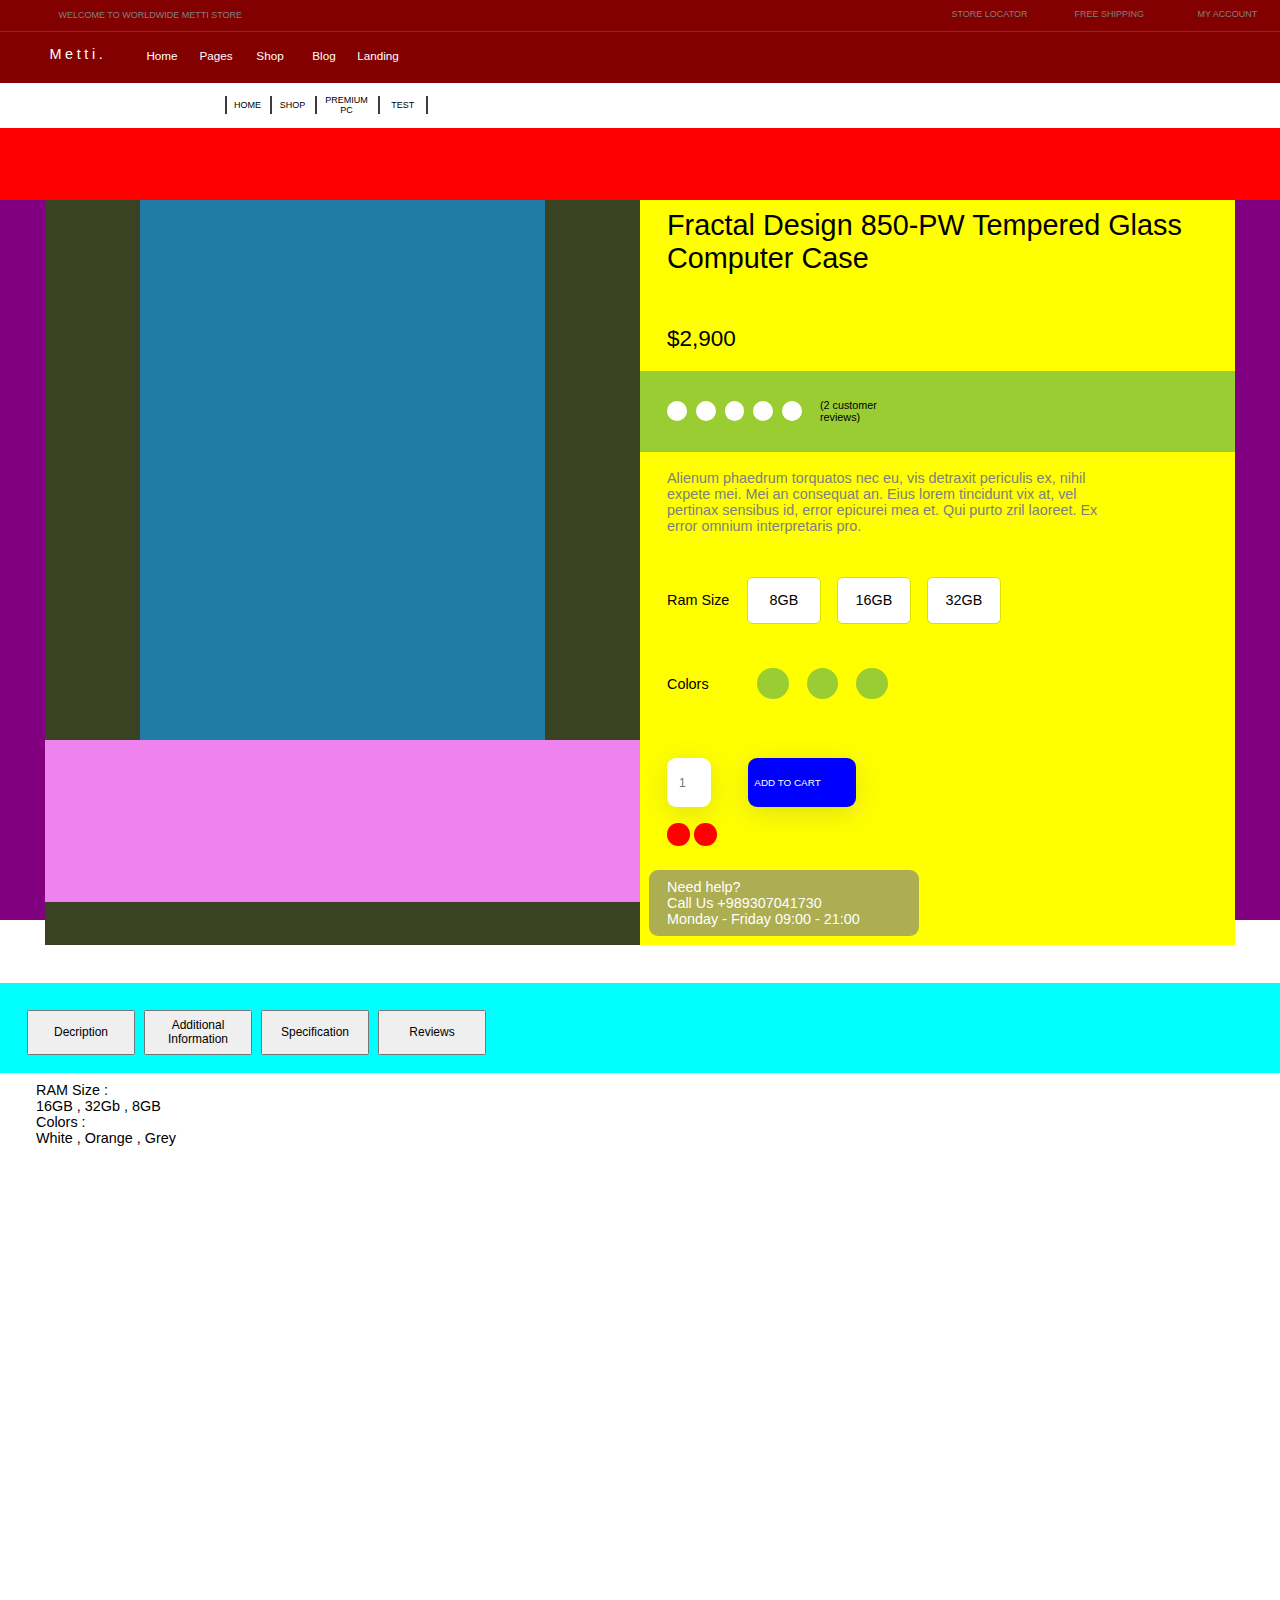
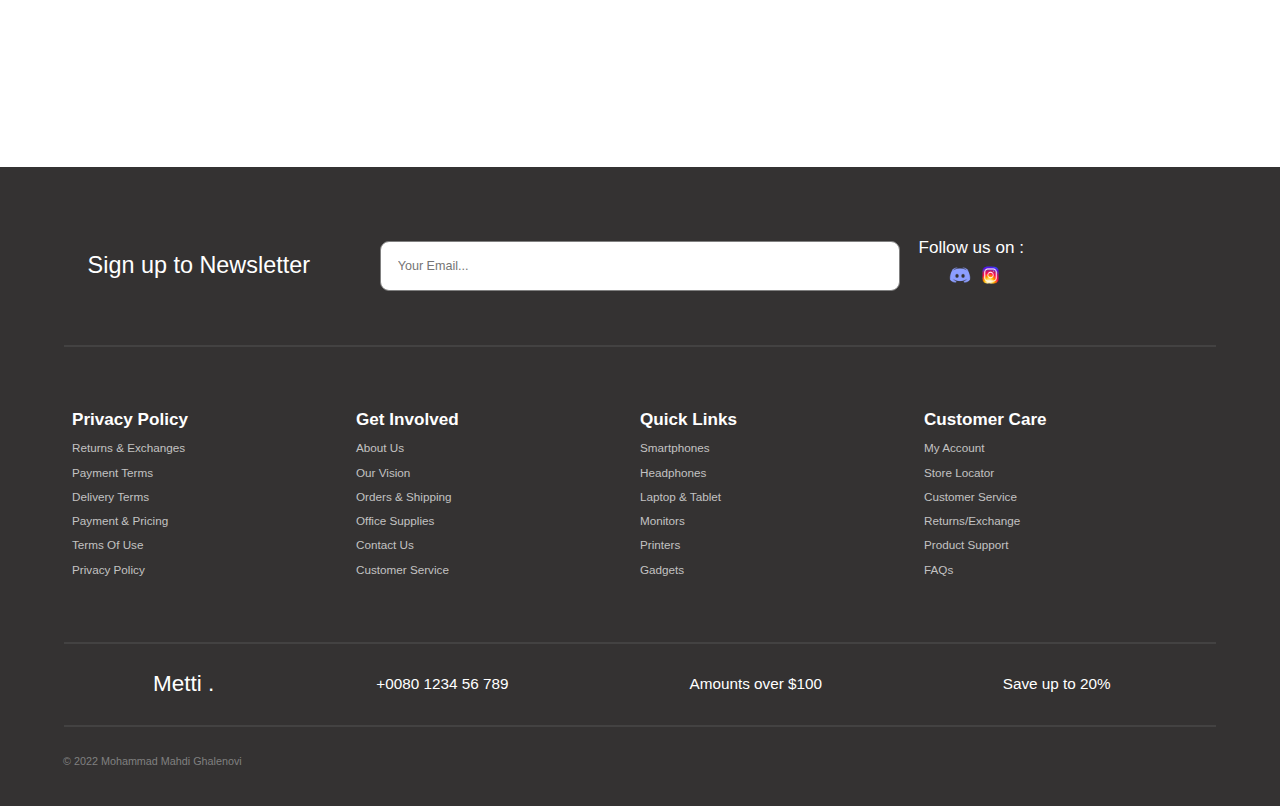
==== product.html @ 54a196bb "Merge pull request #24 from Mettiuy/dev" ====
<!DOCTYPE html>
<html lang="en">
  <head>
    <meta charset="UTF-8" />
    <meta http-equiv="X-UA-Compatible" content="IE=edge" />
    <meta name="viewport" content="width=device-width, initial-scale=1.0" />
    <title>Product Page</title>
    <link rel="stylesheet" href="Styles/product-main-page.css" />
    <link rel="stylesheet" href="Styles/header.css" />
    <link rel="stylesheet" href="Styles/product-main-product.css" />
    <link rel="stylesheet" href="Styles/product-main-changeable.css" />
    <link rel="stylesheet" href="Styles/product-main-related-products.css" />
    <link rel="stylesheet" href="Styles/product.css" />
    <link rel="stylesheet" href="Styles/footer.css" />
  </head>
  <body>
    <div class="main-product-page">
      <!-- WELCOME NAV -->
      <div class="welcome-nav prevent-select">
        <div class="welcome-text">
          <div class="wel-icon"></div>
          <p>WELCOME TO WORLDWIDE METTI STORE</p>
        </div>
        <div class="top-wel-icons">
          <div class="top-icons locator">
            <div class="icon"></div>
            <p>STORE LOCATOR</p>
          </div>
          <div class="top-icons shipping">
            <div class="icon"></div>
            <p>FREE SHIPPING</p>
          </div>
          <div class="top-icons acount">
            <div class="icon"></div>
            <p>MY ACCOUNT</p>
          </div>
        </div>
      </div>
      <!-- END OF WELCOME NAV -->
      <!-- NAVIGATION  -->
      <div class="top-navigation-container prevent-select">
        <div class="top-main-title">Metti.</div>
        <li>Home</li>
        <li>Pages</li>
        <li>Shop</li>
        <li>Blog</li>
        <li>Landing</li>
        <div class="navigation-icons-container">
          <div class="navigation-icon"></div>
          <div class="navigation-icon"></div>
          <div class="navigation-icon"></div>
          <div class="navigation-icon"></div>
          <div class="navigation-icon"></div>
          <button class="ham-menu-btn">///</button>
        </div>
      </div>
      <!-- END OF NAVIGATION  -->
      <!--  PRODUCT SECTION -->

      <div class="location-container prevent-select">
        <li>HOME</li>
        <li>SHOP</li>
        <li>PREMIUM PC</li>
        <li>TEST</li>
      </div>

      <div class="product-info-section">
        <div class="product-slider-container">
          <div class="product-slider"></div>
          <div class="product-slides"></div>
        </div>

        <div class="product-information">
          <div class="info-name">
            Fractal Design 850-PW Tempered Glass Computer Case
          </div>

          <div class="info-price">$2,900</div>

          <div class="info-rate-container">
            <div class="rate-stars"></div>
            <div class="rate-stars"></div>
            <div class="rate-stars"></div>
            <div class="rate-stars"></div>
            <div class="rate-stars"></div>
            <div class="rate-reviews">(2 customer reviews)</div>
          </div>

          <div class="info-desc">
            Alienum phaedrum torquatos nec eu, vis detraxit periculis ex, nihil
            expete mei. Mei an consequat an. Eius lorem tincidunt vix at, vel
            pertinax sensibus id, error epicurei mea et. Qui purto zril laoreet.
            Ex error omnium interpretaris pro.
          </div>

          <div class="info-options-container">
            <div class="option-title">Ram Size</div>
            <div class="option-sizes">8GB</div>
            <div class="option-sizes">16GB</div>
            <div class="option-sizes">32GB</div>
          </div>

          <div class="info-colors-container">
            <div class="color-title">Colors</div>
            <div class="info-color"></div>
            <div class="info-color"></div>
            <div class="info-color"></div>
          </div>

          <div class="info-buy-container">
            <input
              class="buy-input"
              type="number"
              placeholder="1"
              min="1"
              max="9"
            />
            <div class="buy-add">ADD TO CART</div>
          </div>

          <div class="info-icons-conatiner">
            <div class="info-icon"></div>
            <div class="info-icon"></div>
          </div>

          <div class="info-need-help-container">
            <div class="help-title">Need help?</div>
            <div class="help-call">Call Us +989307041730</div>
            <div class="help-time">Monday - Friday 09:00 - 21:00</div>
          </div>
        </div>
      </div>

      <!-- END OF PRODUCT SECTION -->
      <!--  CHANGEABLE SECTION -->
      <div class="changeable-section">
        <div class="changeable-buttons-container">
          <button id="1" class="changeable-btn">Decription</button>
          <button id="2" class="changeable-btn">Additional Information</button>
          <button id="3" class="changeable-btn">Specification</button>
          <button id="4" class="changeable-btn">Reviews</button>
        </div>

        <div class="details-container">
          <div>
            <p>RAM Size :</p>
            16GB , 32Gb , 8GB
          </div>
          <div>
            <p>Colors :</p>
            White , Orange , Grey
          </div>
        </div>
      </div>
      <!--  END OF CHANGEABLE SECTION -->
      <!--  RELATED PRODUCTS   -->
      <section class="related-product-section"></section>
      <!--  END OF RELATED PRODUCTS   -->
      <!-- FOOTER SECTION -->
      <section class="footer-section">
        <div class="footer-sign-up-container prevent-select">
          <div class="sign-up-title">Sign up to Newsletter</div>
          <input
            type="text"
            placeholder="Your Email..."
            class="sign-up-input"
          />
          <div class="follow-us-container">
            <div class="follow-title">Follow us on :</div>
            <div
              class="follow-icon"
              style="background-image: url(Imgs/Icons/github.png)"
            ></div>
            <div
              class="follow-icon"
              style="background-image: url(imgs/Icons/discord.png)"
            ></div>
            <div
              class="follow-icon"
              style="background-image: url(imgs/Icons/instagram.png)"
            ></div>
            <div
              class="follow-icon"
              style="background-image: url(imgs/icons/overflow.png)"
            ></div>
            <div
              class="follow-icon"
              style="background-image: url(Imgs/Icons/linkedin.png)"
            ></div>
          </div>
        </div>
        <!-- second row -->
        <div class="fast-links-container prevent-select">
          <ul class="link-row">
            <li>Privacy Policy</li>
            <!--  -->
            <li>Returns & Exchanges</li>
            <li>Payment Terms</li>
            <li>Delivery Terms</li>
            <li>Payment & Pricing</li>
            <li>Terms Of Use</li>
            <li>Privacy Policy</li>
          </ul>
          <ul class="link-row">
            <li>Get Involved</li>
            <!--  -->
            <li>About Us</li>
            <li>Our Vision</li>
            <li>Orders & Shipping</li>
            <li>Office Supplies</li>
            <li>Contact Us</li>
            <li>Customer Service</li>
          </ul>
          <ul class="link-row">
            <li>Quick Links</li>
            <!--  -->
            <li>Smartphones</li>
            <li>Headphones</li>
            <li>Laptop & Tablet</li>
            <li>Monitors</li>
            <li>Printers</li>
            <li>Gadgets</li>
          </ul>
          <ul class="link-row">
            <li>Customer Care</li>
            <!--  -->
            <li>My Account</li>
            <li>Store Locator</li>
            <li>Customer Service</li>
            <li>Returns/Exchange</li>
            <li>Product Support</li>
            <li>FAQs</li>
          </ul>
        </div>
        <div class="contact-us-conatiner prevent-select">
          <div class="footer-logo">Metti .</div>
          <div class="contact-item">
            <div
              class="contact-icon"
              style="background-image: url(Imgs/Icons/icons8-headphones-40.png)"
            ></div>
            <p>+0080 1234 56 789</p>
          </div>
          <div class="contact-item">
            <div
              class="contact-icon"
              style="
                background-image: url(Imgs/Icons/icons8-free-shipping-40.png);
              "
            ></div>
            <p>Amounts over $100</p>
          </div>
          <div class="contact-item">
            <div
              class="contact-icon"
              style="background-image: url(Imgs/Icons/icons8-location-40.png)"
            ></div>
            <p>Save up to 20%</p>
          </div>
        </div>
        <div class="footer-copy-container">
          <p>© 2022 Mohammad Mahdi Ghalenovi</p>
        </div>

        <div class="footer-BG"></div>
      </section>
      <!-- END OF FOOTER SECTION -->
    </div>
    <script src="Js/product.js"></script>
  </body>
</html>
---- Styles/product-main-page.css ----
* {
  margin: 0;
  padding: 0;
  box-sizing: border-box;
  font-family: "Segoe UI", Tahoma, Geneva, Verdana, sans-serif;
}

body {
  zoom: 90%;
}

:root {
  scroll-behavior: smooth;
}

.main-product-page {
  position: absolute;
  display: grid;
  grid-template-columns: repeat(3, 1fr);
  grid-template-rows: 35px 57px 50px 1fr 150px 1fr 1fr;
  height: 100%;
  width: 100%;
  background: red;
}

.prevent-select {
  -webkit-user-select: none; /* Safari */
  -ms-user-select: none; /* IE 10 and IE 11 */
  user-select: none; /* Standard syntax */
}
---- Styles/header.css ----
.welcome-nav {
  position: relative;
  grid-row: 1/2;
  grid-column: 1/-1;
  background-color: rgba(0, 0, 0, 0.486);
  border-bottom: 0.9px solid rgba(128, 128, 128, 0.34);
  z-index: 6;
}

.welcome-nav .welcome-text p {
  color: gray;
  font-size: 10px;
  line-height: 34px;
  padding-left: 65px;
}

.wel-icon {
  position: absolute;
  height: 20px;
  width: 20px;
  border-radius: 50%;
  top: 50%;
  left: 40px;
  transform: translate(0, -50%);
  background-position: center;
  background-size: 90%;
}

/* icons */
.top-wel-icons {
  display: grid;
  grid-gap: 10px;
  grid-template-columns: repeat(3, 1fr);
  position: absolute;
  top: 0;
  right: 0;
  width: 400px;
  height: 100%;
}

.top-wel-icons .top-icons {
  position: relative;
  font-size: 10px;
  line-height: 33px;
  color: gray;
  cursor: pointer;
}

.top-wel-icons .icon {
  position: absolute;
  height: 22px;
  width: 22px;
  border-radius: 50%;
  top: 50%;
  transform: translate(0, -50%);
  background-position: center;
  background-size: 90%;
}

.locator .icon {
  background-image: url(../Imgs/Icons/icons8-location-40.png);
}

.shipping .icon {
  background-image: url(../Imgs/Icons/icons8-free-shipping-40.png);
}

.acount .icon {
  background-image: url(../Imgs/Icons/icons8-user-4.png);
}

.top-wel-icons p {
  padding-left: 35px;
}

.wel-icon {
  background-image: url(../Imgs/Icons/icons8-magnetic-card-40.png);
}

/* navigation */
.top-navigation-container {
  grid-row: 2/3;
  grid-column: 1/-1;
  display: grid;
  grid-template-columns: 150px repeat(5, 60px) 1fr 270px;
  grid-template-rows: 1fr;
  background-color: rgba(0, 0, 0, 0.486);
  z-index: 99;
  transition: 0.4s;
}

.top-main-title {
  padding-left: 55px;
  line-height: 50px;
  letter-spacing: 4px;
  color: white;
}

.top-navigation-container li {
  list-style-type: none;
  align-self: center;
  text-align: center;
  font-size: 13px;
  color: white;
  height: 100%;
  line-height: 53px;
  cursor: pointer;
  transition: 0.4s;
}

.top-navigation-container li:hover {
  background-color: rgba(193, 193, 193, 0.354);
}

.navigation-icons-container {
  display: grid;
  grid-template-columns: repeat(5, 50px);
  grid-column: -1/-2;
  grid-row: 1fr;
  cursor: pointer;
}

.navigation-icon {
  height: 30px;
  width: 30px;
  border-radius: 50%;
  align-self: center;
  justify-self: center;
  background-position: center;
  background-size: 90%;
}

.navigation-icon:nth-child(5) {
  background-image: url(../Imgs/Icons/icons8-shopping-cart-40.png);
}

.navigation-icon:nth-child(4) {
  background-image: url(../Imgs/Icons/icons8-melting-heart-40.png);
}

.navigation-icon:nth-child(3) {
  background-image: url(../Imgs/Icons/icons8-user-40.png);
}

.navigation-icon:nth-child(2) {
  background-image: url(../Imgs/Icons/icons8-circular-arrows-40.png);
}

.navigation-icon:nth-child(1) {
  /* background-image: url(../Imgs/Icons/icons8-search-40.png); */
}
/* ham menu */

.ham-menu-btn {
  display: none;
}

.ham-menu {
  position: fixed;
  display: grid;
  grid-gap: 1px;
  grid-template-columns: 1fr;
  grid-template-rows: repeat(5, 1fr);
  top: 70px;
  height: 250px;
  width: 100%;
  background-color: rgba(0, 0, 0, 0.685);
  z-index: -9;
  transform: translateY(-12px);
  opacity: 0;
  transition: 0.4s all;
}

.ham-menu li {
  position: relative;
  height: 100%;
  padding-left: 20px;
  line-height: 43px;
  list-style-type: none;
  color: white;
  transition: 1s;
}

.ham-icons {
  position: absolute;
  top: 50%;
  transform: translate(0, -50%);
  right: 20px;
  height: 25px;
  width: 25px;
  background-color: white;
  border-radius: 50%;
  z-index: 999;
}

.ham-menu li:hover {
  background-color: rgba(193, 193, 193, 0.354);
}

.ham-active {
  z-index: 999;
  opacity: 1;
  transform: translateY(0);
}

.active-nav {
  position: fixed;
  width: 100%;
  top: 0;
  font-weight: bold;
  background-color: rgba(104, 18, 210, 0.687);
  animation: animated 0.5s ease;
}

@keyframes animated {
  from {
    transform: translateY(12px);
  }
  to {
    transform: translateY(0);
  }
}

@media screen and (max-width: 780px) {
  .welcome-nav {
    display: none;
  }

  .top-navigation-container {
    grid-row: 1/3;
    height: 60px;
    grid-template-columns: repeat(2, 1fr);
  }

  .ham-menu-btn {
    display: block;
    grid-column: 1/2;
  }

  .navigation-icon:nth-child(4),
  .navigation-icon:nth-child(5) {
    display: none;
  }

  .navigation-icon:nth-child(1) {
    grid-column: 2/3;
    grid-row: 1/1;
  }

  .navigation-icon:nth-child(2) {
    grid-column: 3/4;
    grid-row: 1/1;
  }

  .navigation-icon:nth-child(3) {
    grid-column: 4/5;
    grid-row: 1/1;
  }

  .top-navigation-container li {
    display: none;
  }

  .navigation-icons-container {
    grid-template-columns: repeat(4, 60px);
    float: right;
    direction: rtl;
  }
}

@media screen and (max-width: 530px) {
  .top-main-title {
    padding-left: 20px;
  }
}

@media screen and (max-width: 370px) {
  .navigation-icons-container {
    grid-template-columns: repeat(4, 1fr);
  }
}
---- Styles/product-main-product.css ----
/* location */

.location-container {
  grid-row: 3/4;
  grid-column: 1/-1;
  background-color: rgb(255, 255, 255);
  display: grid;
  grid-template-rows: 1fr;
  grid-template-columns: repeat(2, 50px) 70px 55px;
  padding: 10px 250px;
}

.location-container > li {
  position: relative;
  list-style-type: none;
  font-size: 10px;
  align-self: center;
  text-align: center;
  cursor: pointer;
}

.location-container > li:after {
  content: "";
  position: absolute;
  top: 50%;
  transform: translate(0, -50%);
  height: 20px;
  width: 2px;
  background-color: rgb(60, 60, 63);
  left: 0%;
}

.location-container > li:last-child::before {
  content: "";
  position: absolute;
  top: 50%;
  transform: translate(0, -50%);
  height: 20px;
  width: 2px;
  background-color: rgb(60, 60, 63);
  right: 0%;
}

.location-container > li:nth-child(3) {
  padding: 0 10px;
}

/* product  */

.product-info-section {
  grid-row: 4/5;
  grid-column: 1/-1;
  position: relative;
  top: 80px;
  height: 800px;
  display: grid;
  grid-template-columns: repeat(2, 1fr);
  grid-template-rows: 1fr;
  padding: 0 50px;
  background-color: purple;
}

.product-slider-container {
  grid-column: 1/2;
  display: grid;
  grid-template-columns: 1fr;
  grid-template-rows: 600px 180px;
  background-color: rgb(57, 67, 36);
}

/* SLIDER */

.product-slider {
  background-color: rgb(33, 124, 163);
  background-position: center;
  background-size: cover;
  grid-row: 1/2;
  grid-column: 1/2;
  width: 700px;
  justify-self: center;
  position: relative;
  transition: 0.4s;
}

.product-slides {
  display: grid;
  grid-gap: 4px;
  padding: 50px;
  grid-template-columns: repeat(3, 1fr);
  background-color: violet;
}

.slides {
  background-size: cover;
  background-position: center;
  cursor: pointer;
  transition: 0.4s ease;
}

.slides:hover {
  transform: translateY(-3px);
}

/* INFORMATION */

.product-information {
  grid-column: 2/3;
  background-color: yellow;
  display: grid;
  grid-template-rows: 120px 70px 90px 110px 100px 100px 65px 100px 1fr;
  /* title / price / rate / options / buy / icons*/
}

.info-name {
  /*  */
  position: relative;
  font-size: 32px;
  /* width: 700px; */
  padding: 10px 30px;
}

.info-price {
  /*  */
  align-self: center;
  font-size: 25px;
  padding: 30px;
}

.info-rate-container {
  /*  */
  background-color: yellowgreen;
  display: grid;
  grid-gap: 10px;
  grid-template-columns: repeat(5, 22px) 120px;
  grid-template-rows: 22px;
  align-content: center;
  padding: 30px;
}

.info-rate-container > .rate-stars {
  background-color: white;
  border-radius: 50%;
}

.info-rate-container > .rate-reviews {
  font-size: 12px;
  padding-left: 10px;
  align-self: center;
}

.info-desc {
  /*  */
  padding-top: 20px;
  padding-right: 150px;
  padding-left: 30px;
  color: gray;
}

.info-options-container {
  /*  */
  display: grid;
  grid-gap: 20px;
  grid-template-columns: 70px repeat(3, 80px);
  grid-template-rows: 1fr;
  padding: 30px;
}

.info-options-container > .option-title {
  align-self: center;
}

.info-options-container > .option-sizes {
  background-color: white;
  text-align: center;
  line-height: 50px;
  box-shadow: rgba(0, 0, 0, 0.02) 0px 1px 3px 0px,
    rgba(27, 31, 35, 0.15) 0px 0px 0px 1px;
  border-radius: 5px;
  cursor: pointer;
  transition: 0.4s ease;
}

.info-options-container > .option-sizes:hover {
  box-shadow: rgba(100, 100, 111, 0.2) 0px 7px 29px 0px;
}

.info-colors-container {
  /*  */
  display: grid;
  grid-gap: 20px;
  grid-template-columns: 80px repeat(3, 35px);
  grid-template-rows: 35px;
  padding: 30px;
}

.info-colors-container > .info-color {
  border-radius: 50%;
  background-color: yellowgreen;
  cursor: pointer;
}

.info-colors-container > .color-title {
  align-self: center;
}

.info-buy-container {
  /*   */
  display: grid;
  grid-gap: 20px;
  padding: 30px;
  grid-template-columns: 70px 120px;
  grid-template-rows: 55px;
}

.info-buy-container > .buy-input {
  width: 70%;
  text-align: center;
  border-radius: 10px;
  border: none;
  box-shadow: rgba(100, 100, 111, 0.2) 0px 7px 29px 0px;
}

.info-buy-container > .buy-add {
  background-color: blue;
  color: white;
  border-radius: 10px;
  border: none;
  box-shadow: rgba(100, 100, 111, 0.2) 0px 7px 29px 0px;
  font-size: 11px;
  line-height: 55px;
  text-align: start;
  padding-left: 7px;
  cursor: pointer;
}

.info-icons-conatiner {
  /*   */
  display: grid;
  grid-gap: 5px;
  padding: 30px;
  grid-template-columns: repeat(2, 25px);
  grid-template-rows: 25px;
  align-content: center;
}

.info-icons-conatiner > .info-icon {
  background-color: red;
  border-radius: 50%;
}

.info-need-help-container {
  background-color: rgba(128, 128, 128, 0.642);
  color: white;
  padding: 10px 20px;
  position: relative;
  bottom: 10px;
  left: 10px;
  width: 300px;
  border-radius: 10px;
}

@media screen and (max-width: 1340px) {
  .product-slider {
    width: 450px;
  }
}

@media screen and (max-width: 1120px) {
  .product-info-section {
    top: 20px;
    grid-template-rows: 800px 1fr;
    grid-template-columns: 1fr;
    height: 1800px;
    padding: 0;
  }

  .product-slider {
    grid-row: 1/2;
    grid-column: 1/-1;
  }

  .product-information {
    grid-row: 2/3;
    grid-column: 1/-1;
  }

  .location-container {
    justify-content: center;
  }
}

@media screen and (max-width: 532px) {
  .product-information {
    grid-gap: 10px 20px;
  }

  .info-name {
    font-size: 20px;
  }

  .info-options-container {
    position: relative;
    top: 20px;
  }

  .product-slider {
    width: 100%;
  }

  .location-container {
    display: none;
  }

  .info-colors-container {
    grid-template-columns: 30px repeat(3, 35px);
    font-size: 14px;
    padding: 30px 10px;
  }

  .info-options-container {
    grid-template-columns: 30px repeat(3, 1fr);
    font-size: 14px;
    padding: 30px 10px;
  }

  .info-desc {
    padding: 0px 10px;
    font-size: 15px;
  }

  .info-rate-container {
    grid-template-columns: repeat(5, 22px) 1fr;
  }
}

@media screen and (max-width: 360px) {
  .info-buy-container {
    justify-content: center;
  }

  .info-buy-container > .buy-input {
    width: 70%;
  }

  .info-buy-container > .buy-add {
    padding-left: 7px;
    width: 70%;
  }
}

@media screen and (max-width: 317px) {
  .product-information {
    grid-template-rows: 120px 70px 90px 110px 100px 100px 65px 100px 180px;
  }
  .info-need-help-container {
    width: 70%;
  }
}
---- Styles/product-main-changeable.css ----
.changeable-section {
  grid-row: 6/7;
  grid-column: 1/-1;
  background-color: aqua;
  display: grid;
  grid-template-rows: 100px 1fr;
  grid-template-columns: 1fr;
}

.changeable-buttons-container {
  grid-row: 1/2;
  grid-column: 1/-1;
  display: grid;
  grid-gap: 10px;
  padding: 30px;
  grid-template-columns: repeat(4, 120px);
  grid-template-rows: 50px;
}

.changeable-btn {
}

.details-container {
  grid-row: 2/3;
  grid-column: 1/-1;
  background-color: white;
  transition: 0.4s ease;
  padding: 10px 40px;
}

/*  */
.dynamic-desc {
  height: 140px;
  font-size: 18px;
}

/*  */
.dynamic-additional {
  display: grid;
  grid-gap: 10px;
  height: 125px;
  grid-template-columns: repeat(1, 1fr);
  grid-template-rows: repeat(2, 1fr);
}

/*  */
.dynamic-spec {
  display: grid;
  grid-template-rows: repeat(12, 50px);
  grid-auto-rows: 50px;
  grid-template-columns: repeat(1, 1fr);
  padding: 30px;
}

.spec-item {
  position: relative;
  color: black;
  border-bottom: 1px solid gray;
  line-height: 50px;
  padding: 0 15px;
  font-size: 20px;
}

.spec-item p {
  position: absolute;
  top: 50%;
  transform: translateY(-50%);
  padding-left: 350px;
}

/*  */
.dynamic-review {
  display: grid;
  grid-template-rows: repeat(2, 300px);
  grid-gap: 30px 0;
  grid-template-columns: 1fr;
  padding: 30px;
}

.review-container {
  display: grid;
  grid-gap: 4px;
  grid-template-rows: 65px 20px 50px 60px;
  grid-template-columns: 200px 1fr;
  padding: 30px;
  background-color: yellow;
  border-radius: 10px;
}

.review-profile {
  grid-row: 1/-1;
  grid-column: 1/2;
  background-color: yellowgreen;
  border-radius: 10px;
}

.review-since {
  padding-left: 20px;
  font-size: 12px;
  color: gray;
}

.review-name {
  padding-left: 20px;
  font-size: 24px;
}

.review-desc {
  padding-left: 20px;
  font-size: 15px;
}


@media screen and (max-width: 590px) {
  .changeable-buttons-container {
    grid-template-columns: repeat(4, 1fr);
    overflow: hidden;
    position: relative;
    display: none;
  }

  .dynamic-review {
    grid-template-rows: repeat(2, 1fr);
  }

  .review-profile {
    grid-row: 1/2;
  }

  .review-container {
    grid-gap: 4px;
    grid-template-rows: 105px 60px 20px 40px;
    grid-template-columns: 1fr;
    padding: 20px;
  }
}
---- Styles/product-main-related-products.css ----
.related-product-section {
  position: relative;
  display: grid;
  height: 600px;
  grid-gap: 0 30px;
  padding: 20px;
  grid-template-columns: repeat(5, 1fr);
  grid-auto-rows: 400px;
  grid-row: -1/-2;
  grid-column: 1/-1;
  z-index: 9;
  transition: 0.4s;
}

@media screen and (max-width: 1237px) {
  .related-product-section {
    grid-template-columns: repeat(3, 200px);
    justify-content: center;
    grid-column: 1/-1;
    height: 1020px;
    grid-gap: 15px 15px;
  }
}

@media screen and (max-width: 674px) {
  .related-product-section {
    grid-template-columns: repeat(2, 200px);
    height: 1390px;
  }
}

@media screen and (max-width: 466px) {
  .related-product-section {
    grid-template-columns: repeat(1, 1fr);
    height: 2200px;
  }
}
---- Styles/product.css ----
.product-card {
  display: grid;
  position: relative;
  margin: 100px auto;
  height: 100%;
  background-color: rgb(0, 0, 0);
  grid-template-columns: 1fr;
  grid-template-rows: 1fr 195px 60px repeat(1, 1fr) 0;
  transition: 0.5s ease;
  width: 200px;
  border-radius: 10px;
  border: 1px solid gray;
  color: white;
  overflow: hidden;
}

.static-title {
  position: relative;
  align-self: center;
  font-size: 10px;
  color: rgb(202, 197, 197);
  padding: 0 10px;
}

.product-card p {
  position: absolute;
  color: gray;
  font-size: 10px;
  padding-left: 10px;
  top: 5px;
}

.product-card-title {
  font-size: 13px;
  font-weight: bold;
  padding: 0 11px;
  padding-right: 25px;
  cursor: pointer;
  transition: 0.4s;
}

.product-card-title:hover {
  color: rgb(56, 106, 212);
}

.product-card-img {
  background-position: center;
  background-repeat: no-repeat;
  background-size: 90%;
  transition: 0.3s;
}

/* .product-card-img:hover {
  scale: 1.04;
} */

.product-card-price {
  align-self: center;
  font-size: 20px;
  padding: 0 12px;
  padding-bottom: 15px;
}

.product-icon {
  position: absolute;
  border-radius: 50%;
  width: 23px;
  height: 23px;
  background-size: 80%;
  background-position: center;
  background-repeat: no-repeat;
  cursor: pointer;
  z-index: 99;
}

.heart-icon {
  top: 13px;
  right: 13px;
  background-image: url(../Imgs/Icons/icons8-melting-heart-40.png);
}

.basket-icon {
  bottom: 20px;
  right: 15px;
  background-image: url(../Imgs/Icons/icons8-shopping-cart-40.png);
  z-index: 99;
}

/* product  hover */

.product-card:hover {
  grid-template-rows: 1fr 195px 60px repeat(1, 1fr) 60px;
}

.add-product {
  background: rgb(38, 83, 179);
  border-bottom-left-radius: 10px;
  border-bottom-right-radius: 10px;
  line-height: 60px;
  padding: 0 10px;
  cursor: pointer;
  font-size: 14px;
  transition: 0.4s;
}

.add-product:hover {
  background: rgba(22, 115, 172, 0.968);
}
---- Styles/footer.css ----
.footer-section {
  position: relative;
  top: 80px;
  background-color: rgb(52, 50, 50);
  display: grid;
  grid-template-rows: 200px 330px 90px 90px;
  grid-template-columns: 1fr;
  grid-row: 10/11;
  grid-column: 1/-1;
  z-index: 7;
}

.footer-BG {
  position: absolute;
  height: 100%;
  width: 100%;
  background-size: cover;
  background-position: center;
  background-image: url(../imgs/6901c688259729.5dd19fb662b4b.jpg);
  filter: brightness(20%);
  z-index: -2;
}

.footer-sign-up-container {
  position: relative;
  grid-row: 1/2;
  grid-column: 1/-1;
  display: grid;
  grid-gap: 20px;
  padding: 40px;
  grid-template-rows: 1fr;
  grid-template-columns: 1fr 1.6fr 1fr;
}

.footer-sign-up-container::after {
  position: absolute;
  content: "";
  bottom: 0;
  left: 50%;
  transform: translateX(-50%);
  width: 90%;
  height: 2px;
  background-color: rgb(67, 66, 66);
}

.footer-sign-up-container .sign-up-title {
  font-size: 26px;
  align-self: center;
  justify-self: center;
  color: white;
  padding: 55px;
}

.footer-sign-up-container .sign-up-input {
  height: 55px;
  width: 100%;
  padding: 25px 19px;
  font-size: 14px;
  border: 0.5px solid gray;
  border-radius: 10px;
  align-self: center;
}

.footer-sign-up-container .sign-up-input:focus {
  /* outline: none; */
}

.follow-us-container {
  align-self: center;
  justify-self: center;
  display: grid;
  grid-gap: 5px 10px;
  grid-template-columns: repeat(6, 24px);
  grid-template-rows: repeat(2, 24px);
  grid-row: 1/2;
  grid-column: -1/-2;
  justify-self: start;
  position: relative;
  color: white;
  bottom: 4px;
}

.follow-us-container .follow-title {
  grid-row: 1/2;
  font-size: 19px;
  grid-column: 1/-1;
}

.follow-us-container .follow-icon {
  grid-row: 2/3;
  border-radius: 50%;
  background-position: center;
  background-size: cover;
  cursor: pointer;
}

.follow-us-container .follow-icon:first-child {
  background-color: red;
}

/* second row */

.fast-links-container {
  position: relative;
  grid-row: 2/3;
  grid-column: 1/-1;
  padding: 70px 80px;
  display: grid;
  grid-template-columns: repeat(4, 1fr);
  grid-template-rows: 1fr;
}

.fast-links-container::after {
  position: absolute;
  content: "";
  bottom: 0;
  left: 50%;
  transform: translateX(-50%);
  width: 90%;
  height: 2px;
  background-color: rgb(67, 66, 66);
}

.link-row {
  display: grid;
  justify-content: center;
  grid-gap: 10px;
  grid-template-rows: 25px repeat(5, 17px);
  grid-template-columns: 1fr;
}

.link-row li {
  list-style-type: none;
  color: rgb(195, 194, 194);
  font-size: 13px;
  cursor: pointer;
  transition: 0.4s;
}

.link-row li:hover {
  color: rgb(255, 255, 255);
}

.link-row li:first-child {
  font-size: 19px;
  color: white;
  font-weight: bold;
}

/* third row */

.contact-us-conatiner {
  position: relative;
  grid-row: 3/4;
  grid-column: 1/-1;
  display: grid;
  grid-template-rows: 1fr;
  grid-template-columns: 1fr repeat(3, 1fr);
  grid-gap: 10px;
  padding: 10px 20px;
}

.contact-item {
  position: relative;
  border-radius: 10px;
  align-self: center;
  font-size: 17px;
  padding: 0 50px;
  color: white;
  justify-content: center;
}

.contact-item .contact-icon {
  position: absolute;
  background-position: center;
  background-size: cover;
  border-radius: 50%;
  top: -10%;
  left: 20px;
  transform: translate(-50%);
  height: 32px;
  width: 32px;
}

.footer-logo {
  align-self: center;
  font-size: 25px;
  color: white;
  padding-left: 150px;
}

/* last row */

.footer-copy-container {
  position: relative;
  display: grid;
  grid-template-rows: 80px;
}

.footer-copy-container p {
  align-self: center;
  padding-left: 70px;
  font-size: 12px;
  color: gray;
}

.footer-copy-container::after {
  position: absolute;
  content: "";
  top: 0;
  left: 50%;
  transform: translateX(-50%);
  width: 90%;
  height: 2px;
  background-color: rgb(67, 66, 66);
}

@media screen and (max-width: 965px) {
  .footer-section {
    grid-template-rows: 300px 1fr;
  }

  .footer-sign-up-container {
    grid-template-rows: repeat(3, 1fr);
    grid-template-columns: 1fr;
  }

  .follow-us-container {
    grid-row: -1/-2;
    justify-self: start;
  }
  /* seconde row */
  .fast-links-container {
    grid-template-columns: repeat(2, 1fr);
    grid-template-rows: repeat(2, 1fr);
    grid-gap: 40px 0;
  }
  /* thrid row */
  .contact-us-conatiner {
    grid-template-columns: repeat(2, 1fr);
    grid-template-rows: repeat(2, 1fr);
    grid-gap: 20px;
  }

  /*  */
  .footer-sign-up-container::after {
    bottom: -50px;
  }

  .footer-logo {
    align-self: center;
    font-size: 25px;
    padding-left: 20px;
  }
}

@media screen and (max-width: 547px) {
  .fast-links-container {
    grid-gap: 40px 0;
    padding: 70px 30px;
    grid-template-columns: repeat(1, 1fr);
    grid-template-rows: repeat(3, 1fr);
  }
  /* thrid row */
  .contact-us-conatiner {
    grid-template-columns: repeat(1, 1fr);
    grid-template-rows: repeat(4, 1fr);
    grid-gap: 20px;
  }

  .contact-item {
    font-size: 15px;
  }

  .contact-item .contact-icon {
    position: absolute;
    background-position: center;
    background-size: cover;
    border-radius: 50%;
    top: -10%;
    left: 20px;
    transform: translate(-50%);
    height: 29px;
    width: 29px;
  }

  .footer-copy-container p {
    align-self: center;
    padding-left: 20px;
    font-size: 12px;
    color: gray;
  }
  /* first row */
  .footer-sign-up-container::after {
    background-color: transparent;
  }
}
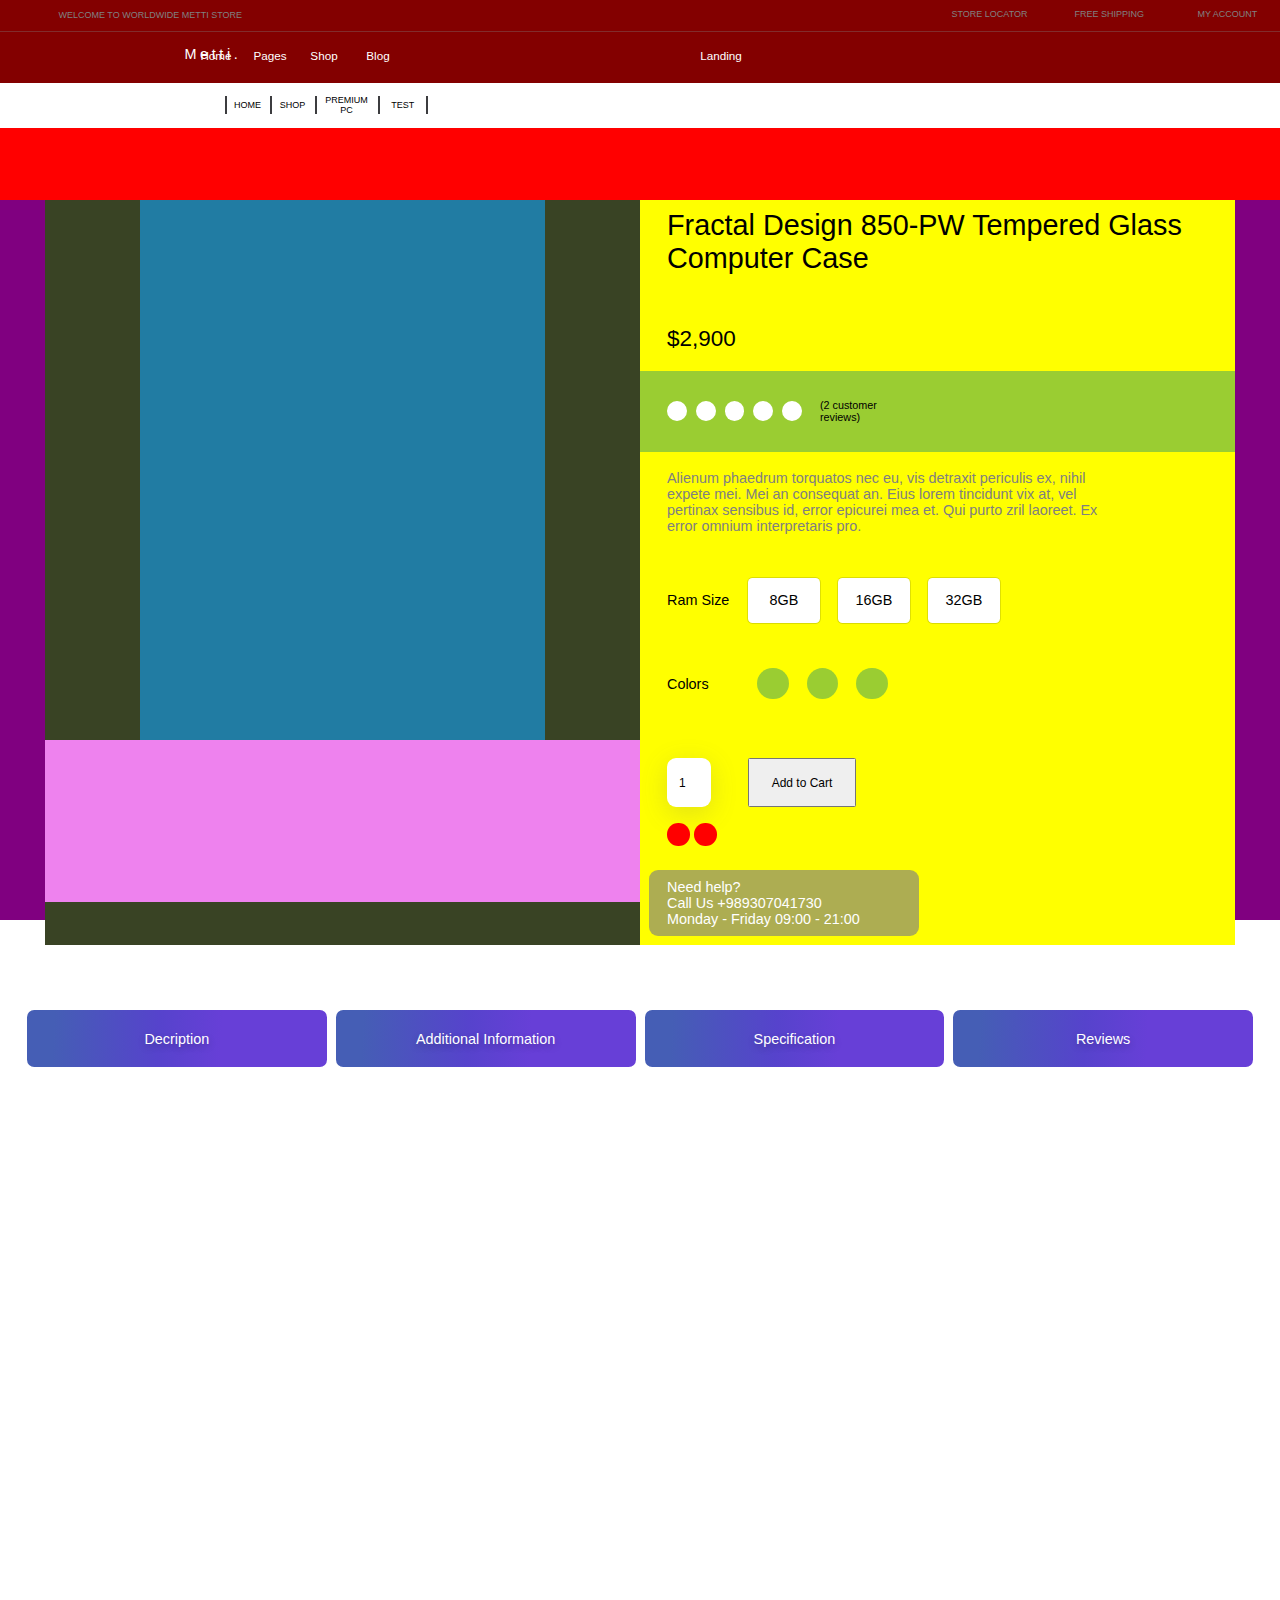
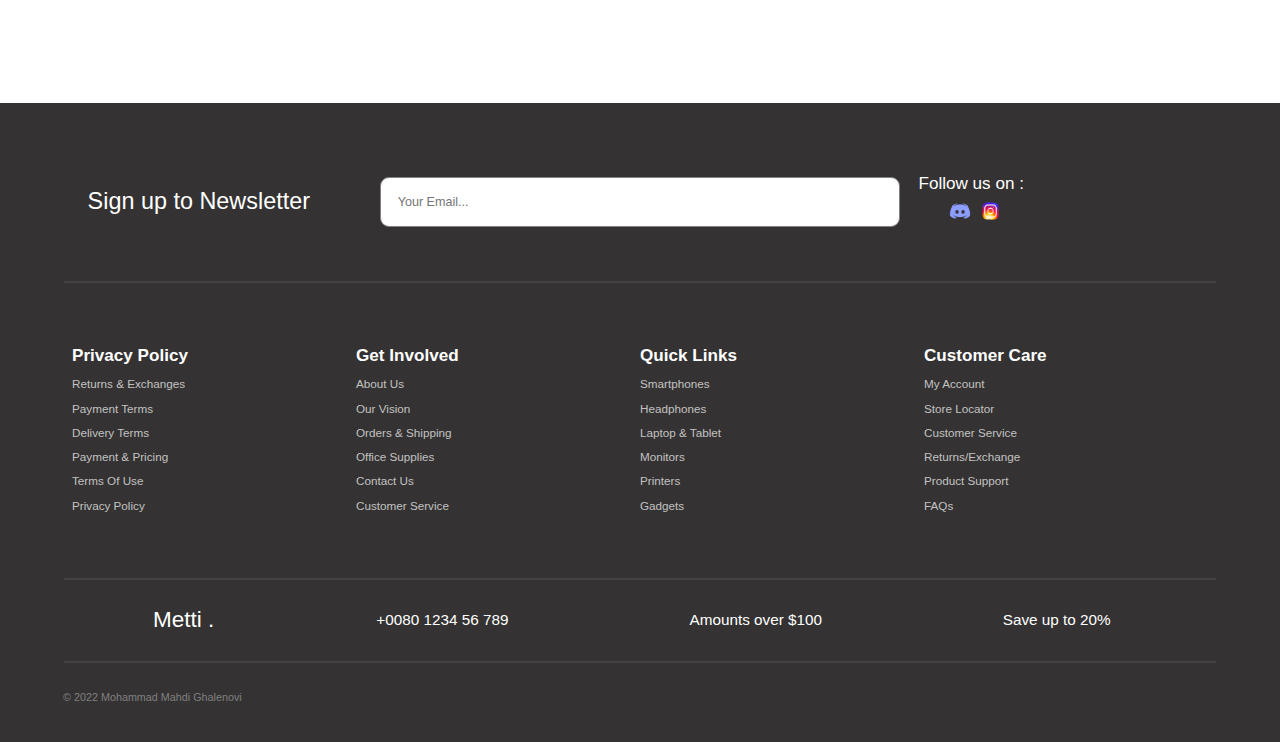
==== commit 2bb4dd65: "buttons designed , chnage review elems design" ====
--- a/product.html
+++ b/product.html
@@ -39,6 +39,7 @@
       <!-- END OF WELCOME NAV -->
       <!-- NAVIGATION  -->
       <div class="top-navigation-container prevent-select">
+        <div class="header-bg"></div>
         <div class="top-main-title">Metti.</div>
         <li>Home</li>
         <li>Pages</li>
@@ -114,8 +115,9 @@
               placeholder="1"
               min="1"
               max="9"
+              value="1"
             />
-            <div class="buy-add">ADD TO CART</div>
+            <button class="button-85" role="button">Add to Cart</button>
           </div>
 
           <div class="info-icons-conatiner">
@@ -135,22 +137,21 @@
       <!--  CHANGEABLE SECTION -->
       <div class="changeable-section">
         <div class="changeable-buttons-container">
-          <button id="1" class="changeable-btn">Decription</button>
-          <button id="2" class="changeable-btn">Additional Information</button>
-          <button id="3" class="changeable-btn">Specification</button>
-          <button id="4" class="changeable-btn">Reviews</button>
-        </div>
-
-        <div class="details-container">
-          <div>
-            <p>RAM Size :</p>
-            16GB , 32Gb , 8GB
-          </div>
-          <div>
-            <p>Colors :</p>
-            White , Orange , Grey
-          </div>
-        </div>
+          <button id="1" class="changeable-btn button-36" role="button">
+            Decription
+          </button>
+          <button id="2" class="changeable-btn button-36" role="button">
+            Additional Information
+          </button>
+          <button id="3" class="changeable-btn button-36" role="button">
+            Specification
+          </button>
+          <button id="4" class="changeable-btn button-36" role="button">
+            Reviews
+          </button>
+        </div>
+
+        <div class="details-container"></div>
       </div>
       <!--  END OF CHANGEABLE SECTION -->
       <!--  RELATED PRODUCTS   -->
@@ -269,3 +270,4 @@
     <script src="Js/product.js"></script>
   </body>
 </html>
+<!-- change styles -->
--- a/Styles/product-main-changeable.css
+++ b/Styles/product-main-changeable.css
@@ -1,7 +1,6 @@
 .changeable-section {
   grid-row: 6/7;
   grid-column: 1/-1;
-  background-color: aqua;
   display: grid;
   grid-template-rows: 100px 1fr;
   grid-template-columns: 1fr;
@@ -13,18 +12,52 @@
   display: grid;
   grid-gap: 10px;
   padding: 30px;
-  grid-template-columns: repeat(4, 120px);
+  grid-template-columns: repeat(4, 1fr);
   grid-template-rows: 50px;
 }
 
-.changeable-btn {
+.button-36 {
+  background-image: linear-gradient(
+    92.88deg,
+    #455eb5 9.16%,
+    #5643cc 43.89%,
+    #673fd7 64.72%
+  );
+  border-radius: 8px;
+  border-style: none;
+  box-sizing: border-box;
+  color: #ffffff;
+  cursor: pointer;
+  flex-shrink: 0;
+  font-family: "Inter UI", "SF Pro Display", -apple-system, BlinkMacSystemFont,
+    "Segoe UI", Roboto, Oxygen, Ubuntu, Cantarell, "Open Sans", "Helvetica Neue",
+    sans-serif;
+  font-size: 16px;
+  font-weight: 500;
+  height: 4rem;
+  padding: 0 1.6rem;
+  text-align: center;
+  text-shadow: rgba(0, 0, 0, 0.25) 0 3px 8px;
+  transition: all 0.5s;
+  user-select: none;
+  -webkit-user-select: none;
+  touch-action: manipulation;
 }
 
+.button-36:hover {
+  box-shadow: rgba(80, 63, 205, 0.5) 0 1px 30px;
+  transition-duration: 0.1s;
+}
+
+@media (min-width: 768px) {
+  .button-36 {
+    padding: 0 2.6rem;
+  }
+}
 .details-container {
   grid-row: 2/3;
   grid-column: 1/-1;
-  background-color: white;
-  transition: 0.4s ease;
+  /* transition: 0.4s ease; */
   padding: 10px 40px;
 }
 
@@ -32,6 +65,7 @@
 .dynamic-desc {
   height: 140px;
   font-size: 18px;
+  color: white;
 }
 
 /*  */
@@ -41,6 +75,7 @@
   height: 125px;
   grid-template-columns: repeat(1, 1fr);
   grid-template-rows: repeat(2, 1fr);
+  color: white;
 }
 
 /*  */
@@ -59,6 +94,7 @@
   line-height: 50px;
   padding: 0 15px;
   font-size: 20px;
+  color: white;
 }
 
 .spec-item p {
@@ -66,6 +102,7 @@
   top: 50%;
   transform: translateY(-50%);
   padding-left: 350px;
+  color: white;
 }
 
 /*  */
@@ -83,7 +120,7 @@
   grid-template-rows: 65px 20px 50px 60px;
   grid-template-columns: 200px 1fr;
   padding: 30px;
-  background-color: yellow;
+  background: #111;
   border-radius: 10px;
 }
 
@@ -97,19 +134,21 @@
 .review-since {
   padding-left: 20px;
   font-size: 12px;
-  color: gray;
+
+  color: white;
 }
 
 .review-name {
   padding-left: 20px;
   font-size: 24px;
+  color: white;
 }
 
 .review-desc {
   padding-left: 20px;
   font-size: 15px;
+  color: gray;
 }
-
 
 @media screen and (max-width: 590px) {
   .changeable-buttons-container {
@@ -133,4 +172,20 @@
     grid-template-columns: 1fr;
     padding: 20px;
   }
+
+  .spec-item p {
+    padding-left: 120px;
+  }
 }
+
+@media screen and (max-width: 333px) {
+  .spec-item p {
+    padding-left: 100px;
+  }
+}
+
+@media screen and (max-width: 300px) {
+  .spec-item p {
+    padding-left: 50px;
+  }
+}
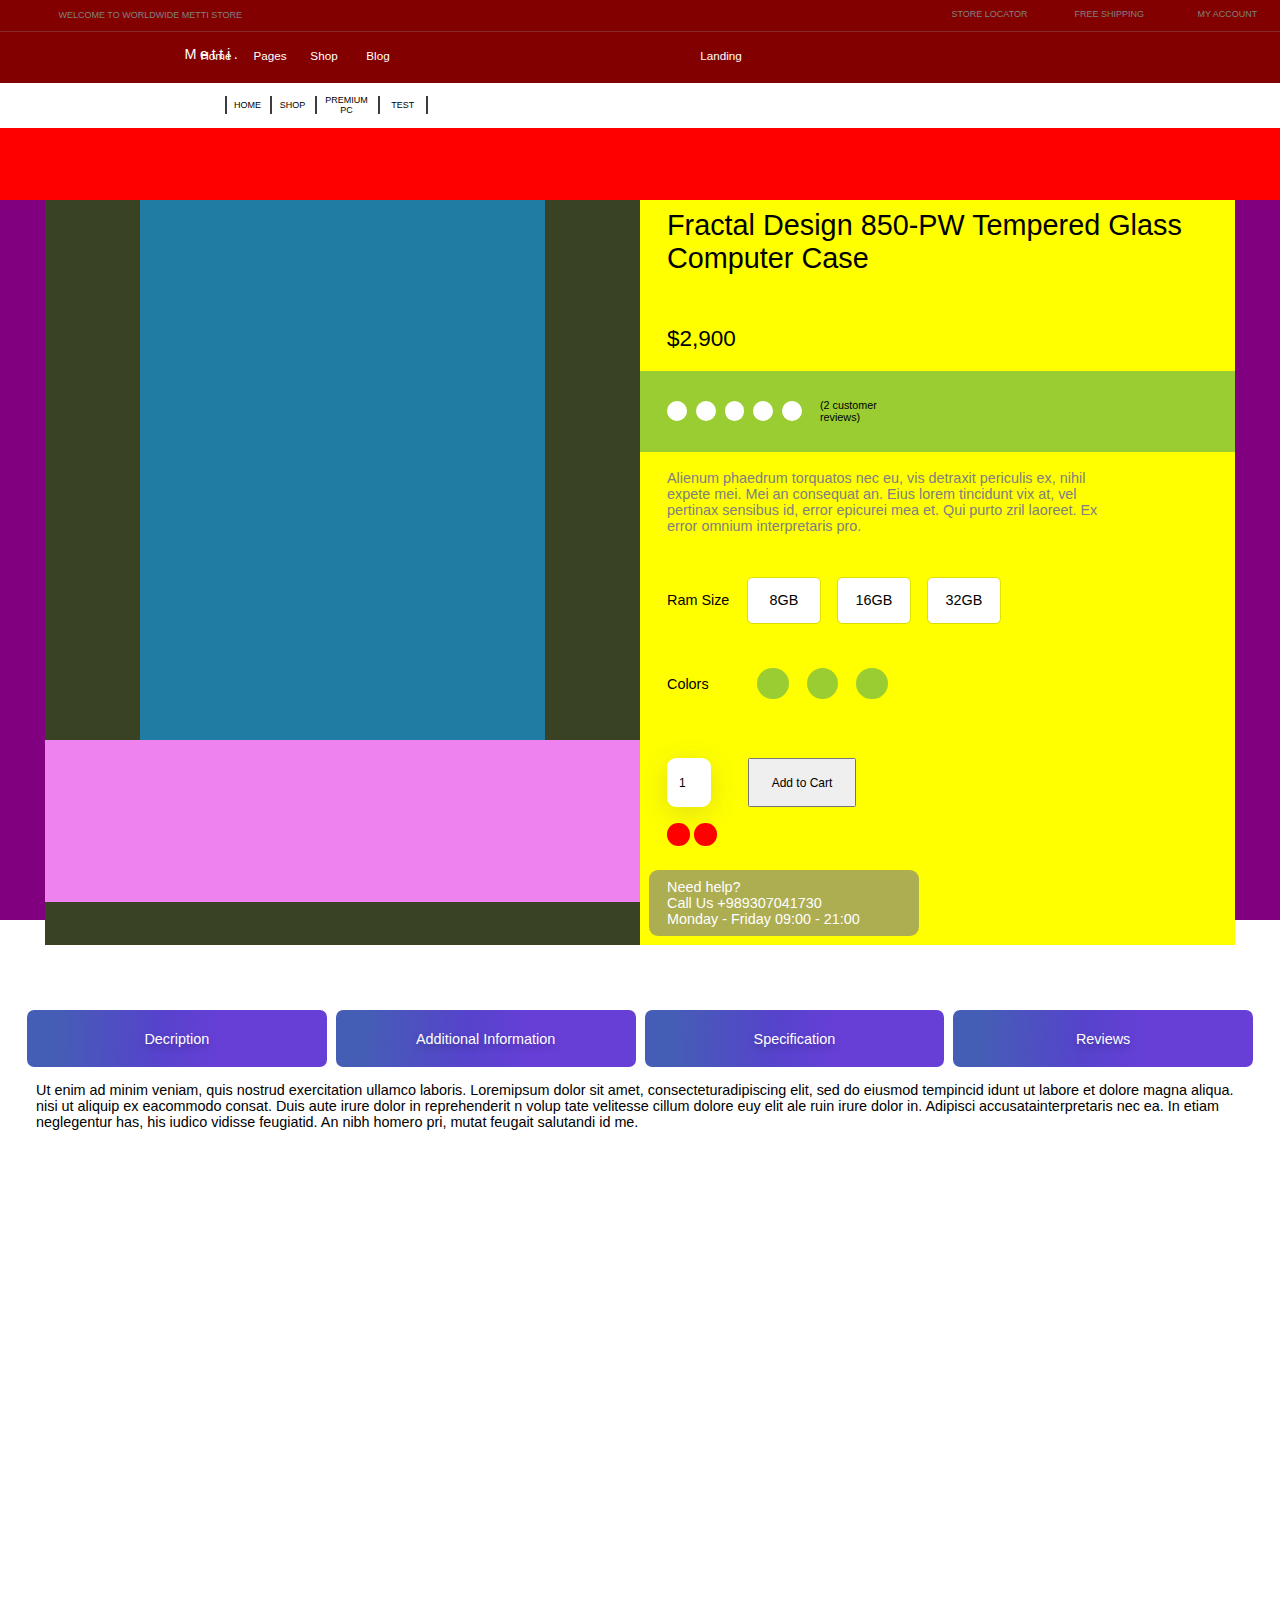
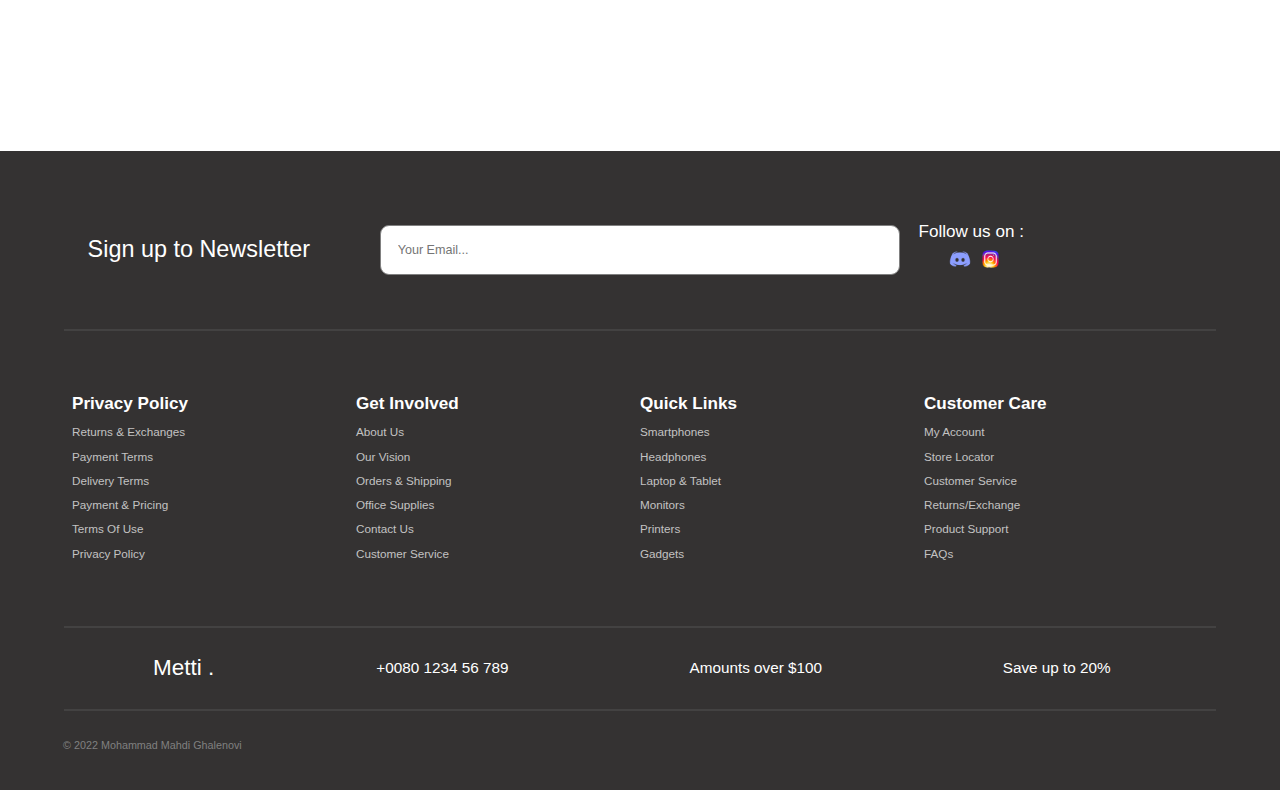
==== commit fd6777f2: "lsit responsived" ====
--- a/product.html
+++ b/product.html
@@ -151,7 +151,15 @@
           </button>
         </div>
 
-        <div class="details-container"></div>
+        <div class="details-container">
+          Ut enim ad minim veniam, quis nostrud exercitation ullamco laboris.
+          Loremipsum dolor sit amet, consecteturadipiscing elit, sed do eiusmod
+          tempincid idunt ut labore et dolore magna aliqua. nisi ut aliquip ex
+          eacommodo consat. Duis aute irure dolor in reprehenderit n volup tate
+          velitesse cillum dolore euy elit ale ruin irure dolor in. Adipisci
+          accusatainterpretaris nec ea. In etiam neglegentur has, his iudico
+          vidisse feugiatid. An nibh homero pri, mutat feugait salutandi id me.
+        </div>
       </div>
       <!--  END OF CHANGEABLE SECTION -->
       <!--  RELATED PRODUCTS   -->
--- a/Styles/product-main-changeable.css
+++ b/Styles/product-main-changeable.css
@@ -7,6 +7,7 @@
 }
 
 .changeable-buttons-container {
+  position: relative;
   grid-row: 1/2;
   grid-column: 1/-1;
   display: grid;
@@ -90,10 +91,10 @@
 .spec-item {
   position: relative;
   color: black;
-  border-bottom: 1px solid gray;
+  border-bottom: 0.3px solid gray;
   line-height: 50px;
   padding: 0 15px;
-  font-size: 20px;
+  font-size: 18px;
   color: white;
 }
 
@@ -102,7 +103,7 @@
   top: 50%;
   transform: translateY(-50%);
   padding-left: 350px;
-  color: white;
+  color: gray;
 }
 
 /*  */
@@ -115,6 +116,7 @@
 }
 
 .review-container {
+  position: relative;
   display: grid;
   grid-gap: 4px;
   grid-template-rows: 65px 20px 50px 60px;
@@ -127,7 +129,10 @@
 .review-profile {
   grid-row: 1/-1;
   grid-column: 1/2;
-  background-color: yellowgreen;
+  background-position: center;
+  background-size: 50%;
+  background-repeat: no-repeat;
+  background-image: url(../Imgs/Icons/icons8-user-40.png);
   border-radius: 10px;
 }
 
@@ -150,12 +155,51 @@
   color: gray;
 }
 
+.review-container:before {
+  content: "";
+  background: linear-gradient(
+    45deg,
+    #ff0000,
+    #ff7300,
+    #fffb00,
+    #48ff00,
+    #00ffd5,
+    #002bff,
+    #7a00ff,
+    #ff00c8,
+    #ff0000
+  );
+  position: absolute;
+  top: -2px;
+  left: -2px;
+  background-size: 400%;
+  z-index: -1;
+  filter: blur(5px);
+  -webkit-filter: blur(5px);
+  width: calc(100% + 4px);
+  height: calc(100% + 4px);
+  animation: glowing-button-85 20s linear infinite;
+  transition: opacity 0.3s ease-in-out;
+  border-radius: 10px;
+}
+
+@keyframes glowing-button-85 {
+  0% {
+    background-position: 0 0;
+  }
+  50% {
+    background-position: 400% 0;
+  }
+  100% {
+    background-position: 0 0;
+  }
+}
+
 @media screen and (max-width: 590px) {
   .changeable-buttons-container {
-    grid-template-columns: repeat(4, 1fr);
-    overflow: hidden;
-    position: relative;
-    display: none;
+    grid-template-columns: repeat(5, 1fr);
+    padding: 0;
+    overflow-x: scroll;
   }
 
   .dynamic-review {
@@ -174,18 +218,32 @@
   }
 
   .spec-item p {
-    padding-left: 120px;
-  }
-}
-
-@media screen and (max-width: 333px) {
+    position: absolute;
+    top: 50%;
+    transform: translateY(-50%);
+    padding-left: 0px;
+    right: 0;
+  }
+}
+
+@media screen and (max-width: 460px) {
   .spec-item p {
-    padding-left: 100px;
-  }
-}
-
-@media screen and (max-width: 300px) {
+    font-size: 12px;
+  }
+  .spec-item {
+    font-size: 12px;
+  }
+}
+
+@media screen and (max-width: 340px) {
+  .dynamic-spec {
+    display: grid;
+    grid-template-rows: repeat(12, 75px);
+    grid-auto-rows: 75px;
+    grid-template-columns: repeat(1, 1fr);
+    padding: 10px;
+  }
   .spec-item p {
-    padding-left: 50px;
-  }
-}
+    padding-left: 20px;
+  }
+}
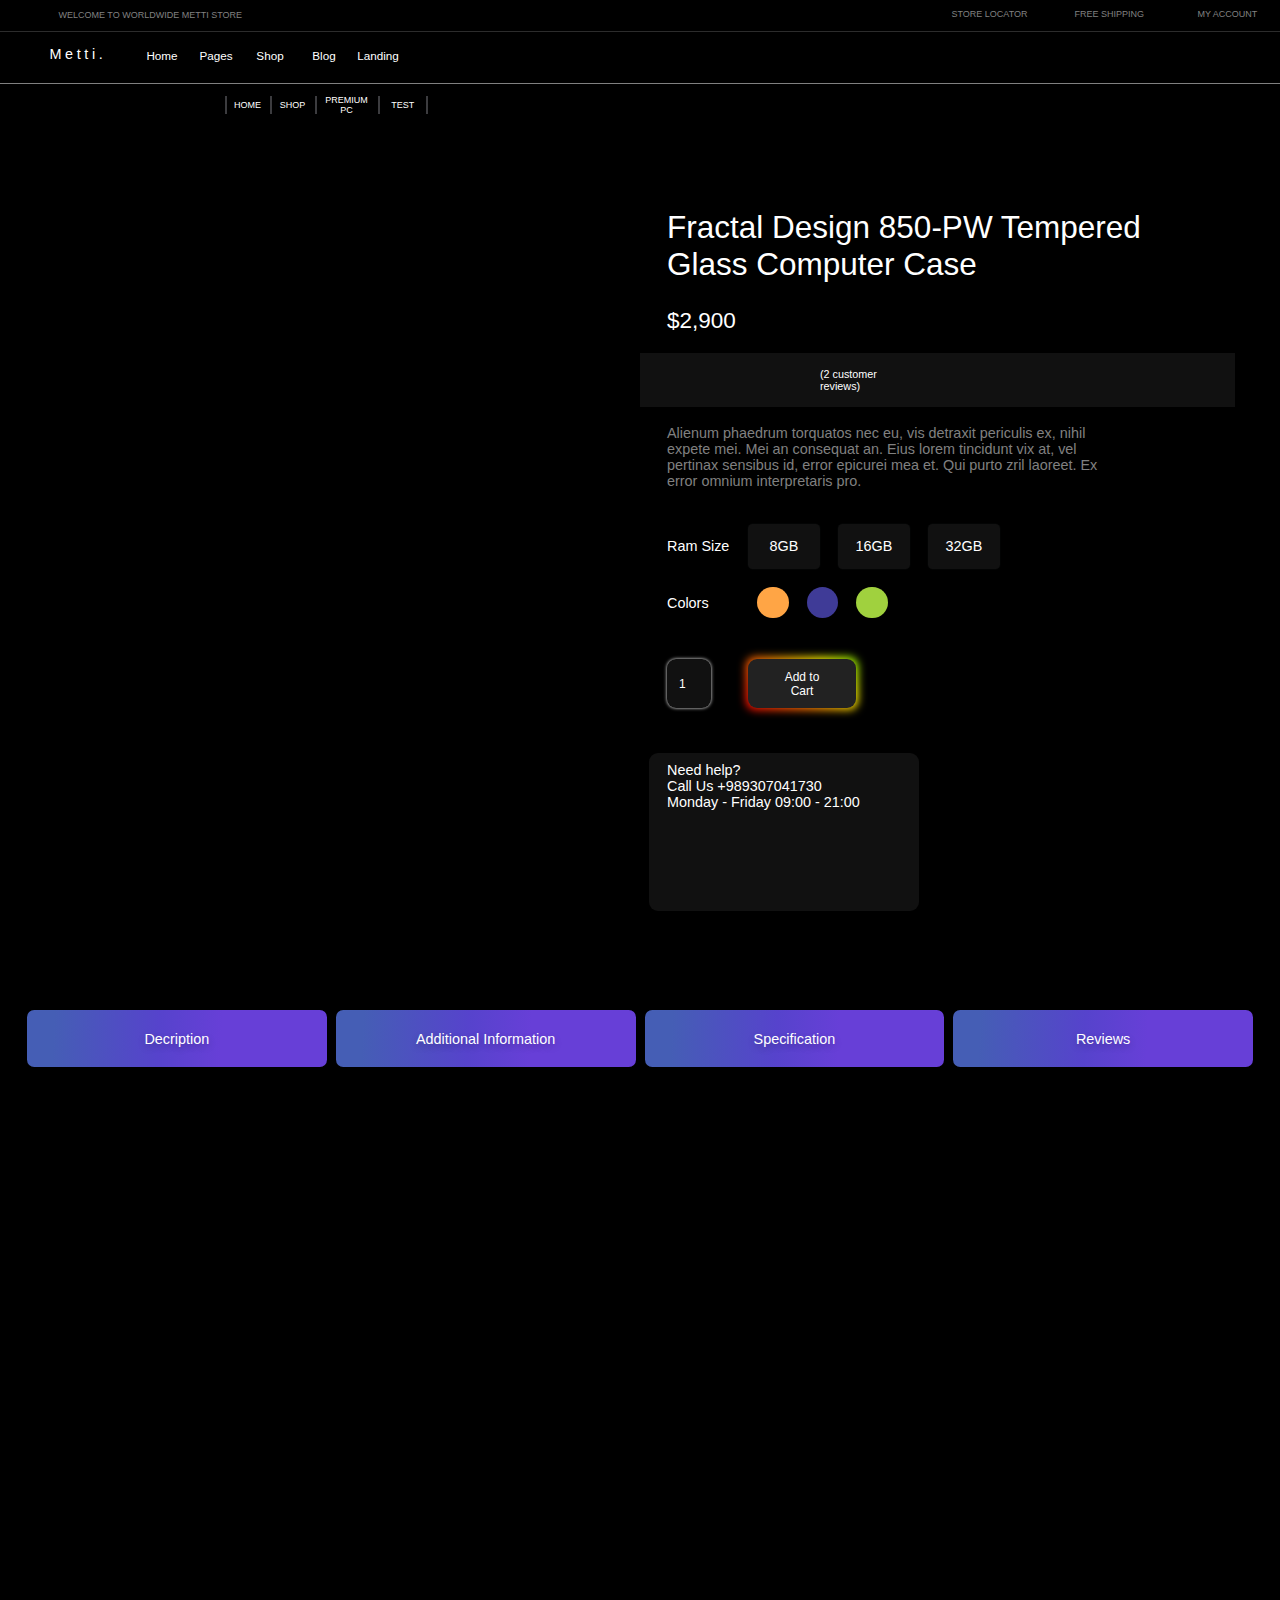
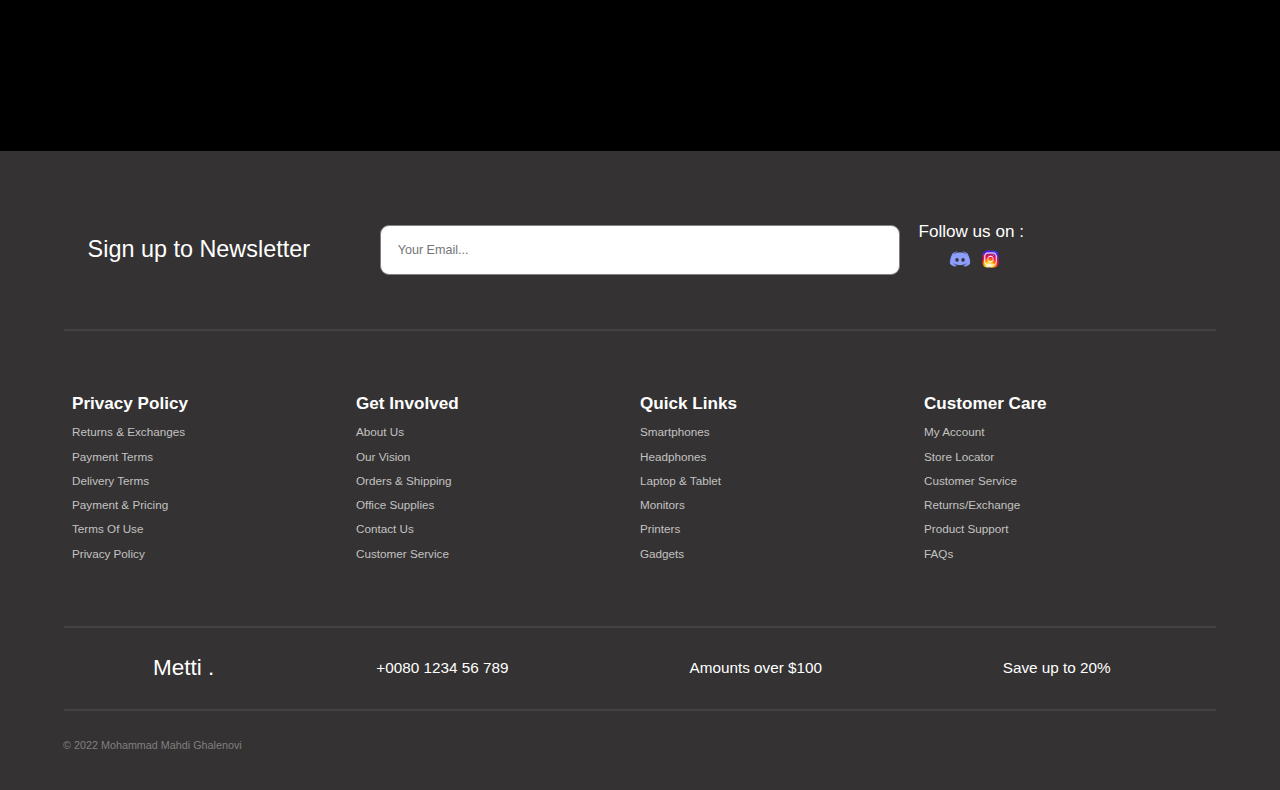
==== commit ab2ad388: "data base file added , dynamic products optimized" ====
--- a/product.html
+++ b/product.html
@@ -275,7 +275,7 @@
       </section>
       <!-- END OF FOOTER SECTION -->
     </div>
+    <script src="Js/dataBase.js"></script>
     <script src="Js/product.js"></script>
   </body>
 </html>
-<!-- change styles -->
--- a/Styles/product-main-page.css
+++ b/Styles/product-main-page.css
@@ -6,6 +6,7 @@
 }
 
 body {
+  background-color: black;
   zoom: 90%;
 }
 
@@ -20,7 +21,6 @@
   grid-template-rows: 35px 57px 50px 1fr 150px 1fr 1fr;
   height: 100%;
   width: 100%;
-  background: red;
 }
 
 .prevent-select {
@@ -28,3 +28,12 @@
   -ms-user-select: none; /* IE 10 and IE 11 */
   user-select: none; /* Standard syntax */
 }
+
+.header-bg {
+  position: absolute;
+  width: 100%;
+  height: 190%;
+  background-image: url(../Imgs/6901c688259729.5dd19fb662b4b.jpg);
+  filter: brightness(30%);
+  z-index: -1;
+}
--- a/Styles/header.css
+++ b/Styles/header.css
@@ -79,6 +79,7 @@
 
 /* navigation */
 .top-navigation-container {
+  position: relative;
   grid-row: 2/3;
   grid-column: 1/-1;
   display: grid;
@@ -161,7 +162,7 @@
   grid-gap: 1px;
   grid-template-columns: 1fr;
   grid-template-rows: repeat(5, 1fr);
-  top: 70px;
+  top: 50px;
   height: 250px;
   width: 100%;
   background-color: rgba(0, 0, 0, 0.685);
@@ -207,7 +208,6 @@
   position: fixed;
   width: 100%;
   top: 0;
-  font-weight: bold;
   background-color: rgba(104, 18, 210, 0.687);
   animation: animated 0.5s ease;
 }
@@ -237,23 +237,19 @@
     grid-column: 1/2;
   }
 
-  .navigation-icon:nth-child(4),
-  .navigation-icon:nth-child(5) {
+  .navigation-icon:nth-child(1),
+  .navigation-icon:nth-child(2),
+  .navigation-icon:nth-child(3) {
     display: none;
   }
 
-  .navigation-icon:nth-child(1) {
+  .navigation-icon:nth-child(4) {
     grid-column: 2/3;
     grid-row: 1/1;
   }
 
-  .navigation-icon:nth-child(2) {
+  .navigation-icon:nth-child(5) {
     grid-column: 3/4;
-    grid-row: 1/1;
-  }
-
-  .navigation-icon:nth-child(3) {
-    grid-column: 4/5;
     grid-row: 1/1;
   }
 
@@ -279,3 +275,229 @@
     grid-template-columns: repeat(4, 1fr);
   }
 }
+
+/* user basket */
+
+.user-basket-container {
+  position: fixed;
+  display: grid;
+  grid-template-rows: 160px 90px;
+  grid-template-columns: 1fr;
+  width: 460px;
+  backdrop-filter: url(filters.svg#filter) blur(4px) saturate(150%);
+  box-shadow: 0 0 14px white;
+  border-radius: 10px;
+  top: 100px;
+  right: 5px;
+  transition: 0.4s ease;
+  opacity: 0;
+  z-index: -1;
+}
+
+.basket-active {
+  z-index: 999;
+  opacity: 1;
+}
+
+.basket-products-container {
+  position: relative;
+  display: grid;
+  grid-gap: 15px 0;
+  padding: 10px;
+  grid-auto-rows: 40px;
+  grid-template-columns: 1fr;
+  background-color: rgba(57, 56, 56, 0.45);
+  border-radius: 10px;
+  scroll-behavior: smooth;
+  overflow-y: scroll;
+}
+
+.basket-product {
+  display: grid;
+  grid-template-columns: 1fr 40px 75px;
+  border-radius: 10px;
+}
+
+.b-info-container {
+  position: relative;
+  background: rgba(255, 255, 255, 0.669);
+  border-radius: 19px;
+  color: purple;
+}
+
+.b-img {
+  position: absolute;
+  background-position: center;
+  background-size: 60%;
+  background-repeat: no-repeat;
+  background-image: url(case.png);
+  left: 0;
+  height: 120%;
+  width: 80px;
+  transform: translateY(-50%);
+  top: 50%;
+}
+
+.b-name {
+  position: absolute;
+  left: 70px;
+  top: 50%;
+  transform: translateY(-50%);
+  font-size: 13px;
+}
+
+.b-price {
+  position: absolute;
+  right: 10px;
+  top: 50%;
+  transform: translateY(-50%);
+}
+
+.b-remove {
+  position: relative;
+  background: rgba(255, 255, 255, 0.669);
+  border-radius: 50%;
+  cursor: pointer;
+}
+
+.b-remove i {
+  font-size: 28px;
+  position: absolute;
+  top: 50%;
+  left: 50%;
+  transform: translate(-50%, -50%);
+  color: purple;
+  transition: 0.4s;
+}
+
+.b-count {
+  position: relative;
+  border-radius: 19px;
+  background: rgba(255, 255, 255, 0.669);
+  text-align: center;
+  color: purple;
+  border: none;
+  line-height: 35px;
+  cursor: pointer;
+}
+
+/* basket info */
+
+.basket-info-container {
+  display: grid;
+  grid-template-columns: 1fr;
+  grid-template-rows: repeat(2, 1fr);
+}
+
+.total-price {
+  color: white;
+  text-align: center;
+  padding: 10px;
+}
+
+.purchace-all {
+  grid-row: 2/3;
+  background: #111;
+  color: white;
+  border: none;
+  height: 100%;
+  width: 100%;
+  padding: 10px;
+  border-bottom-left-radius: 10px;
+  border-bottom-right-radius: 10px;
+  cursor: pointer;
+  transition: 0.4s ease;
+}
+
+.purchace-all:hover {
+  background: #313131;
+  box-shadow: 0 0 3px white;
+}
+
+/* animated BG */
+.b-info-container:before,
+.b-remove:before,
+.b-count:before {
+  content: "";
+  background: linear-gradient(
+    45deg,
+    #ff0000,
+    #ff7300,
+    #fffb00,
+    #48ff00,
+    #00ffd5,
+    #002bff,
+    #7a00ff,
+    #ff00c8,
+    #ff0000
+  );
+  position: absolute;
+  top: -2px;
+  left: -2px;
+  background-size: 400%;
+  z-index: -1;
+  filter: blur(5px);
+  -webkit-filter: blur(5px);
+  width: calc(100% + 4px);
+  height: calc(100% + 4px);
+  animation: glowing-button-85 20s linear infinite;
+  transition: opacity 0.3s ease-in-out;
+  border-radius: 10px;
+}
+
+@keyframes glowing-button-85 {
+  0% {
+    background-position: 0 0;
+  }
+  50% {
+    background-position: 400% 0;
+  }
+  100% {
+    background-position: 0 0;
+  }
+}
+
+/* custom scrollBar */
+
+.basket-products-container::-webkit-scrollbar {
+  width: 7px;
+  height: 7px;
+  border: none;
+}
+
+.basket-products-container::-webkit-scrollbar-track {
+  box-shadow: inset 0 0 6px rgba(0, 0, 0, 0.3);
+}
+
+.basket-products-container::-webkit-scrollbar-thumb {
+  background-color: rgb(17, 28, 62);
+  border-radius: 10px;
+}
+
+@media screen and (max-width: 780px) {
+  .user-basket-container {
+    top: 60px;
+  }
+}
+
+@media screen and (max-width: 650px) {
+  .user-basket-container {
+    width: 100%;
+  }
+}
+
+@media screen and (max-width: 350px) {
+  .basket-product {
+    display: grid;
+    grid-template-columns: 1fr 40px 65px;
+    border-radius: 10px;
+  }
+
+  .b-name {
+    font-size: 10px;
+  }
+
+  .b-price {
+    font-size: 10px;
+  }
+}
--- a/Styles/product-main-product.css
+++ b/Styles/product-main-product.css
@@ -1,13 +1,23 @@
 /* location */
 
 .location-container {
+  position: relative;
   grid-row: 3/4;
   grid-column: 1/-1;
-  background-color: rgb(255, 255, 255);
   display: grid;
   grid-template-rows: 1fr;
   grid-template-columns: repeat(2, 50px) 70px 55px;
   padding: 10px 250px;
+  z-index: 99;
+  color: white;
+}
+
+.location-container::after {
+  content: "";
+  position: absolute;
+  width: 100%;
+  height: 1px;
+  background-color: gray;
 }
 
 .location-container > li {
@@ -57,7 +67,6 @@
   grid-template-columns: repeat(2, 1fr);
   grid-template-rows: 1fr;
   padding: 0 50px;
-  background-color: purple;
 }
 
 .product-slider-container {
@@ -65,15 +74,15 @@
   display: grid;
   grid-template-columns: 1fr;
   grid-template-rows: 600px 180px;
-  background-color: rgb(57, 67, 36);
 }
 
 /* SLIDER */
 
 .product-slider {
-  background-color: rgb(33, 124, 163);
+  background-image: url(../Imgs/products/game-headphone.png);
   background-position: center;
   background-size: cover;
+  box-shadow: rgba(0, 0, 0, 0.1) 0px 4px 12px;
   grid-row: 1/2;
   grid-column: 1/2;
   width: 700px;
@@ -87,11 +96,13 @@
   grid-gap: 4px;
   padding: 50px;
   grid-template-columns: repeat(3, 1fr);
-  background-color: violet;
 }
 
 .slides {
+  box-shadow: 0px 4px 6px 0px rgba(50, 50, 93, 0.11),
+    0px 1px 3px 0px rgba(0, 0, 0, 0.08);
   background-size: cover;
+  background-color: #111;
   background-position: center;
   cursor: pointer;
   transition: 0.4s ease;
@@ -105,17 +116,17 @@
 
 .product-information {
   grid-column: 2/3;
-  background-color: yellow;
-  display: grid;
-  grid-template-rows: 120px 70px 90px 110px 100px 100px 65px 100px 1fr;
+  background-color: rgba(0, 0, 0, 0.361);
+  display: grid;
+  grid-template-rows: 100px 70px 60px 100px 70px 80px 65px 80px 1fr;
   /* title / price / rate / options / buy / icons*/
 }
 
 .info-name {
   /*  */
-  position: relative;
-  font-size: 32px;
-  /* width: 700px; */
+  color: white;
+  position: relative;
+  font-size: 35px;
   padding: 10px 30px;
 }
 
@@ -124,28 +135,34 @@
   align-self: center;
   font-size: 25px;
   padding: 30px;
+  color: white;
 }
 
 .info-rate-container {
   /*  */
-  background-color: yellowgreen;
   display: grid;
   grid-gap: 10px;
   grid-template-columns: repeat(5, 22px) 120px;
   grid-template-rows: 22px;
   align-content: center;
+  background: #111;
+  /* change icons  */
   padding: 30px;
 }
 
 .info-rate-container > .rate-stars {
-  background-color: white;
+  background-image: url(../Imgs/Icons/Star-Icon-by-arus-3.jpg);
+  background-size: 200%;
+  background-position: center;
   border-radius: 50%;
+  cursor: pointer;
 }
 
 .info-rate-container > .rate-reviews {
   font-size: 12px;
   padding-left: 10px;
   align-self: center;
+  color: white;
 }
 
 .info-desc {
@@ -163,6 +180,7 @@
   grid-template-columns: 70px repeat(3, 80px);
   grid-template-rows: 1fr;
   padding: 30px;
+  color: white;
 }
 
 .info-options-container > .option-title {
@@ -170,7 +188,7 @@
 }
 
 .info-options-container > .option-sizes {
-  background-color: white;
+  background: #111;
   text-align: center;
   line-height: 50px;
   box-shadow: rgba(0, 0, 0, 0.02) 0px 1px 3px 0px,
@@ -182,6 +200,7 @@
 
 .info-options-container > .option-sizes:hover {
   box-shadow: rgba(100, 100, 111, 0.2) 0px 7px 29px 0px;
+  transform: translateY(-5px);
 }
 
 .info-colors-container {
@@ -190,13 +209,28 @@
   grid-gap: 20px;
   grid-template-columns: 80px repeat(3, 35px);
   grid-template-rows: 35px;
+  color: white;
   padding: 30px;
 }
 
 .info-colors-container > .info-color {
   border-radius: 50%;
-  background-color: yellowgreen;
-  cursor: pointer;
+  cursor: pointer;
+  box-shadow: rgba(0, 0, 0, 0.07) 0px 1px 2px, rgba(0, 0, 0, 0.07) 0px 2px 4px,
+    rgba(0, 0, 0, 0.07) 0px 4px 8px, rgba(0, 0, 0, 0.07) 0px 8px 16px,
+    rgba(0, 0, 0, 0.07) 0px 16px 32px, rgba(0, 0, 0, 0.07) 0px 32px 64px;
+}
+
+.info-colors-container > .info-color:nth-child(2) {
+  background-color: rgb(255, 165, 69);
+}
+
+.info-colors-container > .info-color:nth-child(3) {
+  background-color: rgb(63, 59, 151);
+}
+
+.info-colors-container > .info-color:nth-child(4) {
+  background-color: rgb(160, 209, 62);
 }
 
 .info-colors-container > .color-title {
@@ -218,11 +252,13 @@
   border-radius: 10px;
   border: none;
   box-shadow: rgba(100, 100, 111, 0.2) 0px 7px 29px 0px;
+  background: #111;
+  color: white;
+  box-shadow: 0 0 4px white;
 }
 
 .info-buy-container > .buy-add {
-  background-color: blue;
-  color: white;
+  color: black;
   border-radius: 10px;
   border: none;
   box-shadow: rgba(100, 100, 111, 0.2) 0px 7px 29px 0px;
@@ -233,6 +269,73 @@
   cursor: pointer;
 }
 
+.button-85 {
+  padding: 0.6em 2em;
+  border: none;
+  outline: none;
+  color: rgb(255, 255, 255);
+  background: #111;
+  cursor: pointer;
+  position: relative;
+  z-index: 0;
+  border-radius: 10px;
+  user-select: none;
+  -webkit-user-select: none;
+  touch-action: manipulation;
+}
+
+.button-85:before {
+  content: "";
+  background: linear-gradient(
+    45deg,
+    #ff0000,
+    #ff7300,
+    #fffb00,
+    #48ff00,
+    #00ffd5,
+    #002bff,
+    #7a00ff,
+    #ff00c8,
+    #ff0000
+  );
+  position: absolute;
+  top: -2px;
+  left: -2px;
+  background-size: 400%;
+  z-index: -1;
+  filter: blur(5px);
+  -webkit-filter: blur(5px);
+  width: calc(100% + 4px);
+  height: calc(100% + 4px);
+  animation: glowing-button-85 20s linear infinite;
+  transition: opacity 0.3s ease-in-out;
+  border-radius: 10px;
+}
+
+@keyframes glowing-button-85 {
+  0% {
+    background-position: 0 0;
+  }
+  50% {
+    background-position: 400% 0;
+  }
+  100% {
+    background-position: 0 0;
+  }
+}
+
+.button-85:after {
+  z-index: -1;
+  content: "";
+  position: absolute;
+  width: 100%;
+  height: 100%;
+  background: #222;
+  left: 0;
+  top: 0;
+  border-radius: 10px;
+}
+
 .info-icons-conatiner {
   /*   */
   display: grid;
@@ -244,12 +347,22 @@
 }
 
 .info-icons-conatiner > .info-icon {
-  background-color: red;
   border-radius: 50%;
+  background-position: center;
+  background-size: cover;
+  cursor: pointer;
+}
+
+.info-icons-conatiner > .info-icon:nth-child(2) {
+  background-image: url(../imgs/icons/icons8-location-40.png);
+}
+
+.info-icons-conatiner > .info-icon:nth-child(1) {
+  background-image: url(../imgs/icons/icons8-free-shipping-40.png);
 }
 
 .info-need-help-container {
-  background-color: rgba(128, 128, 128, 0.642);
+  background: #111;
   color: white;
   padding: 10px 20px;
   position: relative;
--- a/Styles/product.css
+++ b/Styles/product.css
@@ -47,6 +47,7 @@
   background-position: center;
   background-repeat: no-repeat;
   background-size: 90%;
+  cursor: pointer;
   transition: 0.3s;
 }
 
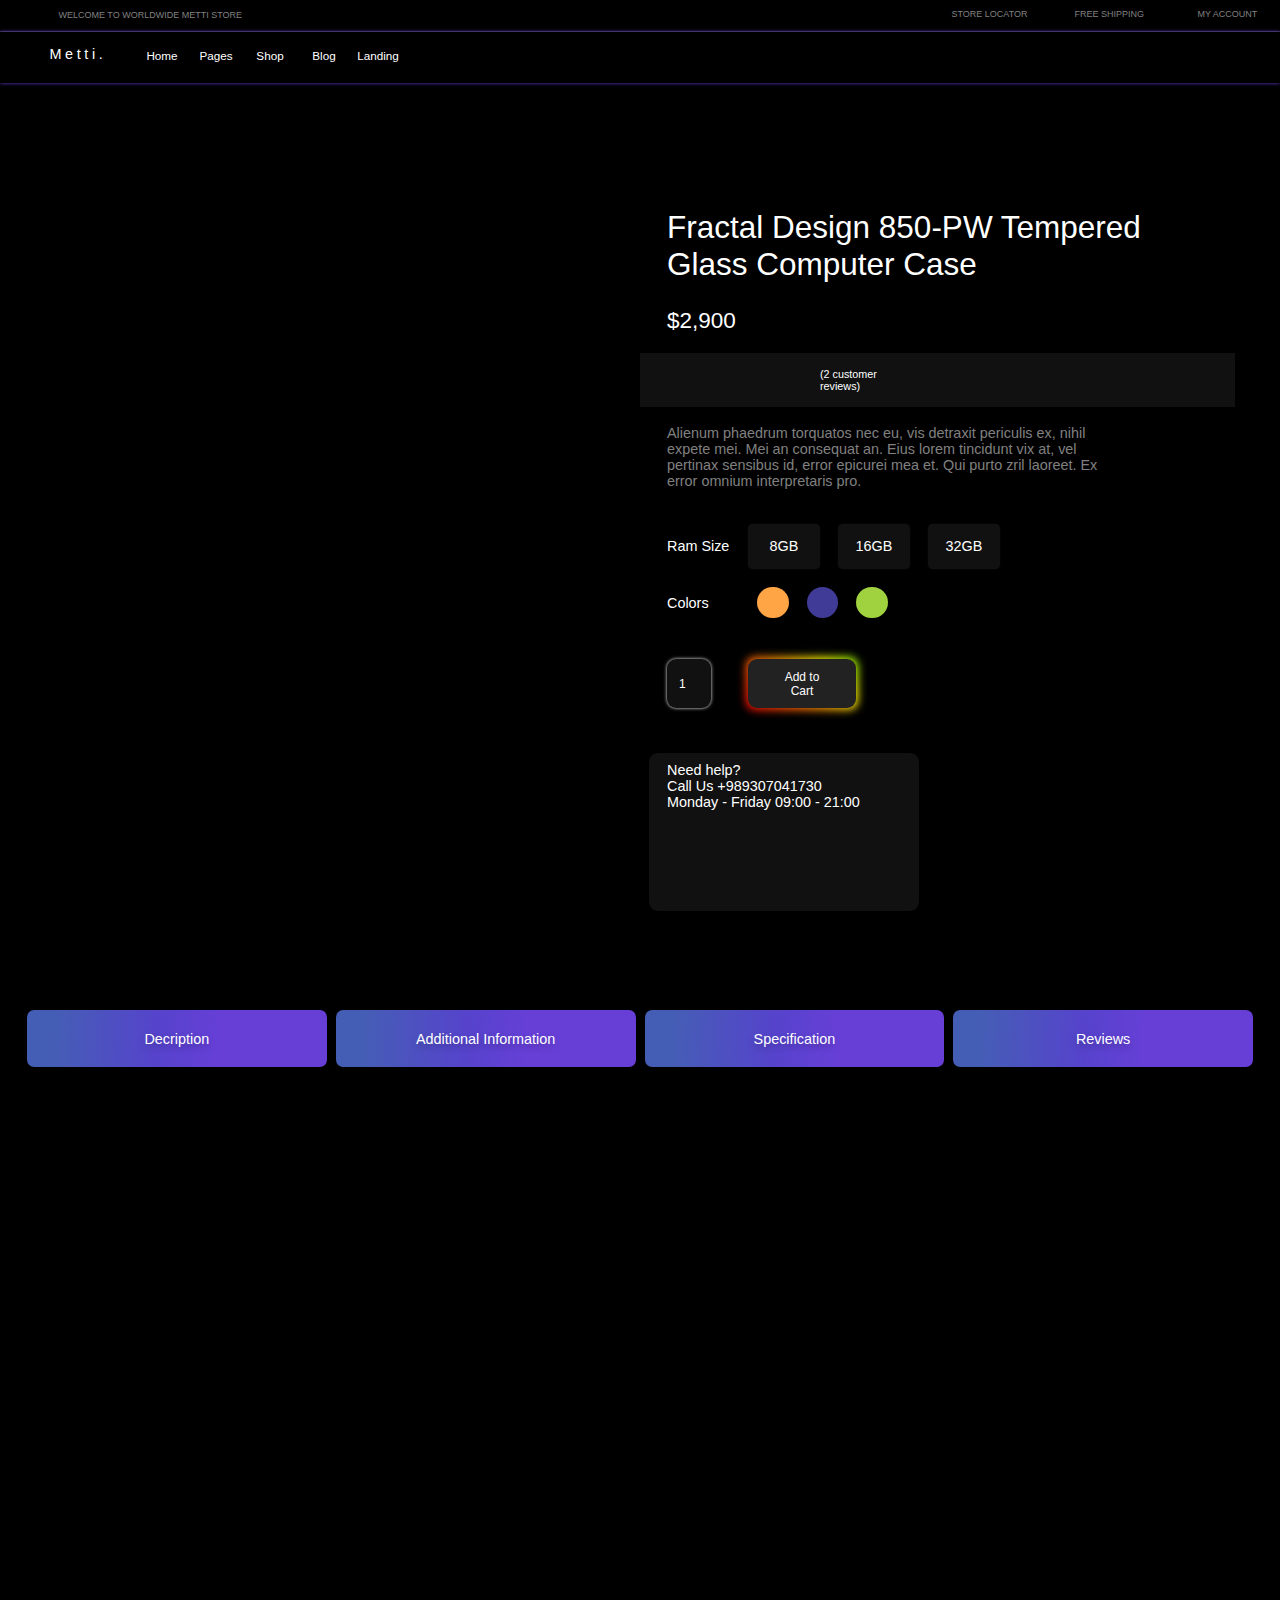
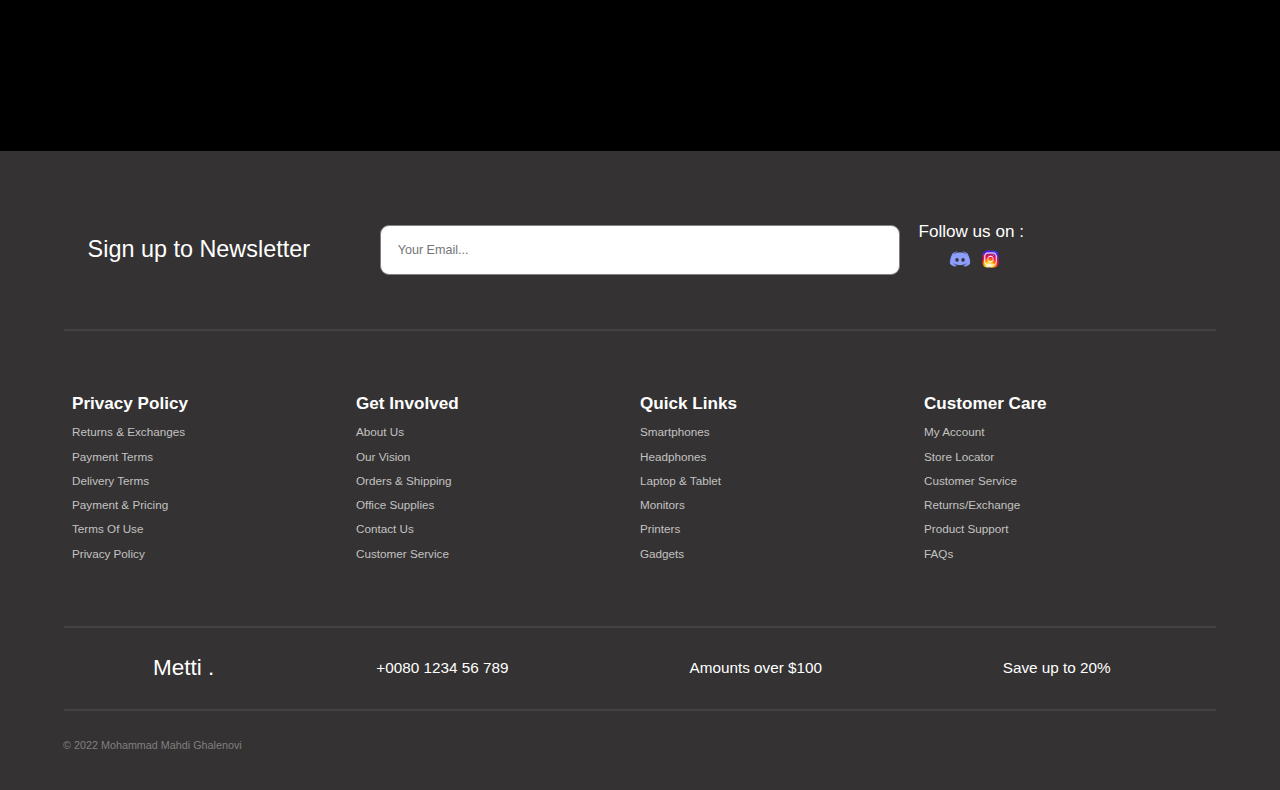
==== commit 066dd4bf: "product page add to basket handled" ====
--- a/product.html
+++ b/product.html
@@ -5,18 +5,18 @@
     <meta http-equiv="X-UA-Compatible" content="IE=edge" />
     <meta name="viewport" content="width=device-width, initial-scale=1.0" />
     <title>Product Page</title>
-    <link rel="stylesheet" href="Styles/product-main-page.css" />
-    <link rel="stylesheet" href="Styles/header.css" />
-    <link rel="stylesheet" href="Styles/product-main-product.css" />
-    <link rel="stylesheet" href="Styles/product-main-changeable.css" />
-    <link rel="stylesheet" href="Styles/product-main-related-products.css" />
-    <link rel="stylesheet" href="Styles/product.css" />
-    <link rel="stylesheet" href="Styles/footer.css" />
+    <link rel="stylesheet" href="Styles/mainStyles/product-main-page.css" />
+    <link rel="stylesheet" href="Styles/mainStyles/header.css" />
+    <link rel="stylesheet" href="Styles/mainStyles/product-main-product.css" />
+    <link rel="stylesheet" href="Styles/mainStyles/product-main-changeable.css" />
+    <link rel="stylesheet" href="Styles/mainStyles/product-main-related-products.css" />
+    <link rel="stylesheet" href="Styles/mainStyles/product.css" />
+    <link rel="stylesheet" href="Styles/mainStyles/footer.css" />
   </head>
   <body>
     <div class="main-product-page">
-      <!-- WELCOME NAV -->
-      <div class="welcome-nav prevent-select">
+       <!-- WELCOME NAV -->
+       <div class="welcome-nav prevent-select">
         <div class="welcome-text">
           <div class="wel-icon"></div>
           <p>WELCOME TO WORLDWIDE METTI STORE</p>
@@ -38,8 +38,7 @@
       </div>
       <!-- END OF WELCOME NAV -->
       <!-- NAVIGATION  -->
-      <div class="top-navigation-container prevent-select">
-        <div class="header-bg"></div>
+      <div class="top-navigation-container prevent-select"  style="box-shadow: 0 0 4px #673FD7;">
         <div class="top-main-title">Metti.</div>
         <li>Home</li>
         <li>Pages</li>
@@ -48,23 +47,12 @@
         <li>Landing</li>
         <div class="navigation-icons-container">
           <div class="navigation-icon"></div>
-          <div class="navigation-icon"></div>
-          <div class="navigation-icon"></div>
-          <div class="navigation-icon"></div>
-          <div class="navigation-icon"></div>
+          <a href="shop-cart.html" class="navigation-icon basket-btn"></a>
           <button class="ham-menu-btn">///</button>
         </div>
       </div>
       <!-- END OF NAVIGATION  -->
       <!--  PRODUCT SECTION -->
-
-      <div class="location-container prevent-select">
-        <li>HOME</li>
-        <li>SHOP</li>
-        <li>PREMIUM PC</li>
-        <li>TEST</li>
-      </div>
-
       <div class="product-info-section">
         <div class="product-slider-container">
           <div class="product-slider"></div>
@@ -117,7 +105,7 @@
               max="9"
               value="1"
             />
-            <button class="button-85" role="button">Add to Cart</button>
+            <button class="button-85 add-to-basket" role="button">Add to Cart</button>
           </div>
 
           <div class="info-icons-conatiner">
@@ -276,6 +264,6 @@
       <!-- END OF FOOTER SECTION -->
     </div>
     <script src="Js/dataBase.js"></script>
-    <script src="Js/product.js"></script>
+    <script src="Js/product-page.js"></script>
   </body>
 </html>
--- a/Styles/mainStyles/product-main-page.css
+++ b/Styles/mainStyles/product-main-page.css
@@ -0,0 +1,39 @@
+* {
+  margin: 0;
+  padding: 0;
+  box-sizing: border-box;
+  font-family: "Segoe UI", Tahoma, Geneva, Verdana, sans-serif;
+}
+
+body {
+  background-color: black;
+  zoom: 90%;
+}
+
+:root {
+  scroll-behavior: smooth;
+}
+
+.main-product-page {
+  position: absolute;
+  display: grid;
+  grid-template-columns: repeat(3, 1fr);
+  grid-template-rows: 35px 57px 50px 1fr 150px 1fr 1fr;
+  height: 100%;
+  width: 100%;
+}
+
+.prevent-select {
+  -webkit-user-select: none; /* Safari */
+  -ms-user-select: none; /* IE 10 and IE 11 */
+  user-select: none; /* Standard syntax */
+}
+
+.header-bg {
+  position: absolute;
+  width: 100%;
+  height: 190%;
+  background-image: url(../Imgs/6901c688259729.5dd19fb662b4b.jpg);
+  filter: brightness(30%);
+  z-index: -1;
+}
--- a/Styles/mainStyles/header.css
+++ b/Styles/mainStyles/header.css
@@ -0,0 +1,504 @@
+.welcome-nav {
+  position: relative;
+  grid-row: 1/2;
+  grid-column: 1/-1;
+  background-color: rgba(0, 0, 0, 0.486);
+  border-bottom: 0.9px solid rgba(128, 128, 128, 0.34);
+  z-index: 6;
+}
+
+.welcome-nav .welcome-text p {
+  color: gray;
+  font-size: 10px;
+  line-height: 34px;
+  padding-left: 65px;
+}
+
+.wel-icon {
+  position: absolute;
+  height: 20px;
+  width: 20px;
+  border-radius: 50%;
+  top: 50%;
+  left: 40px;
+  transform: translate(0, -50%);
+  background-position: center;
+  background-size: 90%;
+}
+
+/* icons */
+.top-wel-icons {
+  display: grid;
+  grid-gap: 10px;
+  grid-template-columns: repeat(3, 1fr);
+  position: absolute;
+  top: 0;
+  right: 0;
+  width: 400px;
+  height: 100%;
+}
+
+.top-wel-icons .top-icons {
+  position: relative;
+  font-size: 10px;
+  line-height: 33px;
+  color: gray;
+  cursor: pointer;
+}
+
+.top-wel-icons .icon {
+  position: absolute;
+  height: 22px;
+  width: 22px;
+  border-radius: 50%;
+  top: 50%;
+  transform: translate(0, -50%);
+  background-position: center;
+  background-size: 90%;
+}
+
+.locator .icon {
+  background-image: url(../../Imgs/Icons/icons8-location-40.png);
+}
+
+.shipping .icon {
+  background-image: url(../../Imgs/Icons/icons8-free-shipping-40.png);
+}
+
+.acount .icon {
+  background-image: url(../../Imgs/Icons/icons8-user-4.png);
+}
+
+.top-wel-icons p {
+  padding-left: 35px;
+}
+
+.wel-icon {
+  background-image: url(../../Imgs/Icons/icons8-magnetic-card-40.png);
+}
+
+/* navigation */
+.top-navigation-container {
+  position: relative;
+  grid-row: 2/3;
+  grid-column: 1/-1;
+  display: grid;
+  grid-template-columns: 150px repeat(5, 60px) 1fr 270px;
+  grid-template-rows: 1fr;
+  background-color: rgba(0, 0, 0, 0.486);
+  z-index: 99;
+  transition: 0.4s;
+}
+
+.top-main-title {
+  padding-left: 55px;
+  line-height: 50px;
+  letter-spacing: 4px;
+  color: white;
+}
+
+.top-navigation-container li {
+  list-style-type: none;
+  align-self: center;
+  text-align: center;
+  font-size: 13px;
+  color: white;
+  height: 100%;
+  line-height: 53px;
+  cursor: pointer;
+  transition: 0.4s;
+}
+
+.top-navigation-container li:hover {
+  background-color: rgba(193, 193, 193, 0.354);
+}
+
+.top-navigation-container li a {
+  text-decoration: none;
+  color: white;
+}
+
+.navigation-icons-container {
+  display: flex;
+  justify-content: end;
+  padding: 0 1rem;
+  grid-column: -1/-2;
+  grid-row: 1fr;
+  cursor: pointer;
+}
+
+.navigation-icon {
+  height: 30px;
+  width: 30px;
+  border-radius: 50%;
+  align-self: center;
+  justify-self: center;
+  background-position: center;
+  background-size: 90%;
+}
+
+.navigation-icons-container  div {
+  margin: 0 1rem;
+}
+
+.navigation-icon:nth-child(2) {
+  background-image: url(../../Imgs/Icons/icons8-shopping-cart-40.png);
+}
+
+.navigation-icon:nth-child(1) {
+  background-image: url(../../Imgs/Icons/icons8-user-40.png);
+}
+/* ham menu */
+
+.ham-menu-btn {
+  display: none;
+}
+
+.ham-menu {
+  position: fixed;
+  display: grid;
+  grid-gap: 1px;
+  grid-template-columns: 1fr;
+  grid-template-rows: repeat(5, 1fr);
+  top: 60px;
+  height: 250px;
+  width: 100%;
+  background-color: rgba(0, 0, 0, 0.685);
+  z-index: -9;
+  transform: translateY(-12px);
+  opacity: 0;
+  transition: 0.4s all;
+}
+
+.ham-menu li {
+  position: relative;
+  height: 100%;
+  padding-left: 20px;
+  line-height: 43px;
+  list-style-type: none;
+  color: white;
+  transition: 1s;
+}
+
+.ham-icons {
+  position: absolute;
+  top: 50%;
+  transform: translate(0, -50%);
+  right: 20px;
+  height: 25px;
+  width: 25px;
+  background-color: white;
+  border-radius: 50%;
+  z-index: 999;
+}
+
+.ham-menu li:hover {
+  background-color: rgba(193, 193, 193, 0.354);
+}
+
+.ham-active {
+  z-index: 999;
+  opacity: 1;
+  transform: translateY(0);
+}
+
+.active-nav {
+  position: fixed;
+  width: 100%;
+  top: 0;
+  background-color: rgba(104, 18, 210, 0.687);
+  animation: animated 0.5s ease;
+}
+
+@keyframes animated {
+  from {
+    transform: translateY(12px);
+  }
+  to {
+    transform: translateY(0);
+  }
+}
+
+@media screen and (min-width: 780px) {
+  .ham-menu {
+    display: none;
+  }
+}
+
+@media screen and (max-width: 780px) {
+  .welcome-nav {
+    display: none;
+  }
+
+  .top-navigation-container {
+    grid-row: 1/3;
+    height: 60px;
+    grid-template-columns: repeat(2, 1fr);
+  }
+
+  .ham-menu-btn {
+    display: block;
+    width: 50%;
+    grid-column: 1/2;
+  }
+
+  .navigation-icons-container .navigation-icon {
+    display: none;
+  }
+
+  .navigation-icons-container {
+    padding: 0;
+  }
+
+  .navigation-icon:nth-child(1),
+  .navigation-icon:nth-child(2),
+  .navigation-icon:nth-child(3) {
+    display: none;
+  }
+
+  .navigation-icon:nth-child(4) {
+    grid-column: 2/3;
+    grid-row: 1/1;
+  }
+
+  .navigation-icon:nth-child(5) {
+    grid-column: 3/4;
+    grid-row: 1/1;
+  }
+
+  .top-navigation-container li {
+    display: none;
+  }
+}
+
+@media screen and (max-width: 530px) {
+  .top-main-title {
+    padding-left: 20px;
+  }
+}
+
+/* user basket */
+
+.user-basket-container {
+  position: fixed;
+  display: grid;
+  grid-template-rows: 160px 90px;
+  grid-template-columns: 1fr;
+  width: 460px;
+  backdrop-filter: url(filters.svg#filter) blur(4px) saturate(150%);
+  box-shadow: 0 0 14px white;
+  border-radius: 10px;
+  top: 100px;
+  right: 5px;
+  transition: 0.4s ease;
+  opacity: 0;
+  z-index: -1;
+}
+
+.basket-active {
+  z-index: 999;
+  opacity: 1;
+}
+
+.basket-products-container {
+  position: relative;
+  display: grid;
+  grid-gap: 15px 0;
+  padding: 10px;
+  grid-auto-rows: 40px;
+  grid-template-columns: 1fr;
+  background-color: rgba(57, 56, 56, 0.45);
+  border-radius: 10px;
+  scroll-behavior: smooth;
+  overflow-y: scroll;
+}
+
+.basket-product {
+  display: grid;
+  grid-template-columns: 1fr 40px 75px;
+  border-radius: 10px;
+}
+
+.b-info-container {
+  position: relative;
+  background: rgba(255, 255, 255, 0.669);
+  border-radius: 19px;
+  color: purple;
+}
+
+.b-img {
+  position: absolute;
+  background-position: center;
+  background-size: 60%;
+  background-repeat: no-repeat;
+  background-image: url(case.png);
+  left: 0;
+  height: 120%;
+  width: 80px;
+  transform: translateY(-50%);
+  top: 50%;
+}
+
+.b-name {
+  position: absolute;
+  left: 70px;
+  top: 50%;
+  transform: translateY(-50%);
+  font-size: 13px;
+}
+
+.b-price {
+  position: absolute;
+  right: 10px;
+  top: 50%;
+  transform: translateY(-50%);
+}
+
+.b-remove {
+  position: relative;
+  background: rgba(255, 255, 255, 0.669);
+  border-radius: 50%;
+  cursor: pointer;
+}
+
+.b-remove i {
+  font-size: 28px;
+  position: absolute;
+  top: 50%;
+  left: 50%;
+  transform: translate(-50%, -50%);
+  color: purple;
+  transition: 0.4s;
+}
+
+.b-count {
+  position: relative;
+  border-radius: 19px;
+  background: rgba(255, 255, 255, 0.669);
+  text-align: center;
+  color: purple;
+  border: none;
+  line-height: 35px;
+  cursor: pointer;
+}
+
+/* basket info */
+
+.basket-info-container {
+  display: grid;
+  grid-template-columns: 1fr;
+  grid-template-rows: repeat(2, 1fr);
+}
+
+.total-price {
+  color: white;
+  text-align: center;
+  padding: 10px;
+}
+
+.purchace-all {
+  grid-row: 2/3;
+  background: #111;
+  color: white;
+  border: none;
+  height: 100%;
+  width: 100%;
+  padding: 10px;
+  border-bottom-left-radius: 10px;
+  border-bottom-right-radius: 10px;
+  cursor: pointer;
+  transition: 0.4s ease;
+}
+
+.purchace-all:hover {
+  background: #313131;
+  box-shadow: 0 0 3px white;
+}
+
+/* animated BG */
+.b-info-container:before,
+.b-remove:before,
+.b-count:before {
+  content: "";
+  background: linear-gradient(
+    45deg,
+    #ff0000,
+    #ff7300,
+    #fffb00,
+    #48ff00,
+    #00ffd5,
+    #002bff,
+    #7a00ff,
+    #ff00c8,
+    #ff0000
+  );
+  position: absolute;
+  top: -2px;
+  left: -2px;
+  background-size: 400%;
+  z-index: -1;
+  filter: blur(5px);
+  -webkit-filter: blur(5px);
+  width: calc(100% + 4px);
+  height: calc(100% + 4px);
+  animation: glowing-button-85 20s linear infinite;
+  transition: opacity 0.3s ease-in-out;
+  border-radius: 10px;
+}
+
+@keyframes glowing-button-85 {
+  0% {
+    background-position: 0 0;
+  }
+  50% {
+    background-position: 400% 0;
+  }
+  100% {
+    background-position: 0 0;
+  }
+}
+
+/* custom scrollBar */
+
+.basket-products-container::-webkit-scrollbar {
+  width: 7px;
+  height: 7px;
+  border: none;
+}
+
+.basket-products-container::-webkit-scrollbar-track {
+  box-shadow: inset 0 0 6px rgba(0, 0, 0, 0.3);
+}
+
+.basket-products-container::-webkit-scrollbar-thumb {
+  background-color: rgb(17, 28, 62);
+  border-radius: 10px;
+}
+
+@media screen and (max-width: 780px) {
+  .user-basket-container {
+    top: 60px;
+  }
+}
+
+@media screen and (max-width: 650px) {
+  .user-basket-container {
+    width: 100%;
+  }
+}
+
+@media screen and (max-width: 350px) {
+  .basket-product {
+    display: grid;
+    grid-template-columns: 1fr 40px 65px;
+    border-radius: 10px;
+  }
+
+  .b-name {
+    font-size: 10px;
+  }
+
+  .b-price {
+    font-size: 10px;
+  }
+}
--- a/Styles/mainStyles/product-main-product.css
+++ b/Styles/mainStyles/product-main-product.css
@@ -0,0 +1,473 @@
+/* location */
+
+.location-container {
+  position: relative;
+  grid-row: 3/4;
+  grid-column: 1/-1;
+  display: grid;
+  grid-template-rows: 1fr;
+  grid-template-columns: repeat(2, 50px) 70px 55px;
+  padding: 10px 250px;
+  z-index: 99;
+  color: white;
+}
+
+.location-container::after {
+  content: "";
+  position: absolute;
+  width: 100%;
+  height: 1px;
+  background-color: gray;
+}
+
+.location-container > li {
+  position: relative;
+  list-style-type: none;
+  font-size: 10px;
+  align-self: center;
+  text-align: center;
+  cursor: pointer;
+}
+
+.location-container > li:after {
+  content: "";
+  position: absolute;
+  top: 50%;
+  transform: translate(0, -50%);
+  height: 20px;
+  width: 2px;
+  background-color: rgb(60, 60, 63);
+  left: 0%;
+}
+
+.location-container > li:last-child::before {
+  content: "";
+  position: absolute;
+  top: 50%;
+  transform: translate(0, -50%);
+  height: 20px;
+  width: 2px;
+  background-color: rgb(60, 60, 63);
+  right: 0%;
+}
+
+.location-container > li:nth-child(3) {
+  padding: 0 10px;
+}
+
+/* product  */
+
+.product-info-section {
+  grid-row: 4/5;
+  grid-column: 1/-1;
+  position: relative;
+  top: 80px;
+  height: 800px;
+  display: grid;
+  grid-template-columns: repeat(2, 1fr);
+  grid-template-rows: 1fr;
+  padding: 0 50px;
+}
+
+.product-slider-container {
+  grid-column: 1/2;
+  display: grid;
+  grid-template-columns: 1fr;
+  grid-template-rows: 600px 180px;
+}
+
+/* SLIDER */
+
+.product-slider {
+  background-image: url(../Imgs/products/game-headphone.png);
+  background-position: center;
+  background-size: cover;
+  box-shadow: rgba(0, 0, 0, 0.1) 0px 4px 12px;
+  grid-row: 1/2;
+  grid-column: 1/2;
+  width: 700px;
+  justify-self: center;
+  position: relative;
+  transition: 0.4s;
+}
+
+.product-slides {
+  display: grid;
+  grid-gap: 4px;
+  padding: 50px;
+  grid-template-columns: repeat(3, 1fr);
+}
+
+.slides {
+  box-shadow: 0px 4px 6px 0px rgba(50, 50, 93, 0.11),
+    0px 1px 3px 0px rgba(0, 0, 0, 0.08);
+  background-size: cover;
+  background-color: #111;
+  background-position: center;
+  cursor: pointer;
+  transition: 0.4s ease;
+}
+
+.slides:hover {
+  transform: translateY(-3px);
+}
+
+/* INFORMATION */
+
+.product-information {
+  grid-column: 2/3;
+  background-color: rgba(0, 0, 0, 0.361);
+  display: grid;
+  grid-template-rows: 100px 70px 60px 100px 70px 80px 65px 80px 1fr;
+  /* title / price / rate / options / buy / icons*/
+}
+
+.info-name {
+  /*  */
+  color: white;
+  position: relative;
+  font-size: 35px;
+  padding: 10px 30px;
+}
+
+.info-price {
+  /*  */
+  align-self: center;
+  font-size: 25px;
+  padding: 30px;
+  color: white;
+}
+
+.info-rate-container {
+  /*  */
+  display: grid;
+  grid-gap: 10px;
+  grid-template-columns: repeat(5, 22px) 120px;
+  grid-template-rows: 22px;
+  align-content: center;
+  background: #111;
+  /* change icons  */
+  padding: 30px;
+}
+
+.info-rate-container > .rate-stars {
+  background-image: url(../Imgs/Icons/Star-Icon-by-arus-3.jpg);
+  background-size: 200%;
+  background-position: center;
+  border-radius: 50%;
+  cursor: pointer;
+}
+
+.info-rate-container > .rate-reviews {
+  font-size: 12px;
+  padding-left: 10px;
+  align-self: center;
+  color: white;
+}
+
+.info-desc {
+  /*  */
+  padding-top: 20px;
+  padding-right: 150px;
+  padding-left: 30px;
+  color: gray;
+}
+
+.info-options-container {
+  /*  */
+  display: grid;
+  grid-gap: 20px;
+  grid-template-columns: 70px repeat(3, 80px);
+  grid-template-rows: 1fr;
+  padding: 30px;
+  color: white;
+}
+
+.info-options-container > .option-title {
+  align-self: center;
+}
+
+.info-options-container > .option-sizes {
+  background: #111;
+  text-align: center;
+  line-height: 50px;
+  box-shadow: rgba(0, 0, 0, 0.02) 0px 1px 3px 0px,
+    rgba(27, 31, 35, 0.15) 0px 0px 0px 1px;
+  border-radius: 5px;
+  cursor: pointer;
+  transition: 0.4s ease;
+}
+
+.info-options-container > .option-sizes:hover {
+  box-shadow: rgba(100, 100, 111, 0.2) 0px 7px 29px 0px;
+  transform: translateY(-5px);
+}
+
+.info-colors-container {
+  /*  */
+  display: grid;
+  grid-gap: 20px;
+  grid-template-columns: 80px repeat(3, 35px);
+  grid-template-rows: 35px;
+  color: white;
+  padding: 30px;
+}
+
+.info-colors-container > .info-color {
+  border-radius: 50%;
+  cursor: pointer;
+  box-shadow: rgba(0, 0, 0, 0.07) 0px 1px 2px, rgba(0, 0, 0, 0.07) 0px 2px 4px,
+    rgba(0, 0, 0, 0.07) 0px 4px 8px, rgba(0, 0, 0, 0.07) 0px 8px 16px,
+    rgba(0, 0, 0, 0.07) 0px 16px 32px, rgba(0, 0, 0, 0.07) 0px 32px 64px;
+}
+
+.info-colors-container > .info-color:nth-child(2) {
+  background-color: rgb(255, 165, 69);
+}
+
+.info-colors-container > .info-color:nth-child(3) {
+  background-color: rgb(63, 59, 151);
+}
+
+.info-colors-container > .info-color:nth-child(4) {
+  background-color: rgb(160, 209, 62);
+}
+
+.info-colors-container > .color-title {
+  align-self: center;
+}
+
+.info-buy-container {
+  /*   */
+  display: grid;
+  grid-gap: 20px;
+  padding: 30px;
+  grid-template-columns: 70px 120px;
+  grid-template-rows: 55px;
+}
+
+.info-buy-container > .buy-input {
+  width: 70%;
+  text-align: center;
+  border-radius: 10px;
+  border: none;
+  box-shadow: rgba(100, 100, 111, 0.2) 0px 7px 29px 0px;
+  background: #111;
+  color: white;
+  box-shadow: 0 0 4px white;
+}
+
+.info-buy-container > .buy-add {
+  color: black;
+  border-radius: 10px;
+  border: none;
+  box-shadow: rgba(100, 100, 111, 0.2) 0px 7px 29px 0px;
+  font-size: 11px;
+  line-height: 55px;
+  text-align: start;
+  padding-left: 7px;
+  cursor: pointer;
+}
+
+.button-85 {
+  padding: 0.6em 2em;
+  border: none;
+  outline: none;
+  color: rgb(255, 255, 255);
+  background: #111;
+  cursor: pointer;
+  position: relative;
+  z-index: 0;
+  border-radius: 10px;
+  user-select: none;
+  -webkit-user-select: none;
+  touch-action: manipulation;
+}
+
+.button-85:before {
+  content: "";
+  background: linear-gradient(
+    45deg,
+    #ff0000,
+    #ff7300,
+    #fffb00,
+    #48ff00,
+    #00ffd5,
+    #002bff,
+    #7a00ff,
+    #ff00c8,
+    #ff0000
+  );
+  position: absolute;
+  top: -2px;
+  left: -2px;
+  background-size: 400%;
+  z-index: -1;
+  filter: blur(5px);
+  -webkit-filter: blur(5px);
+  width: calc(100% + 4px);
+  height: calc(100% + 4px);
+  animation: glowing-button-85 20s linear infinite;
+  transition: opacity 0.3s ease-in-out;
+  border-radius: 10px;
+}
+
+@keyframes glowing-button-85 {
+  0% {
+    background-position: 0 0;
+  }
+  50% {
+    background-position: 400% 0;
+  }
+  100% {
+    background-position: 0 0;
+  }
+}
+
+.button-85:after {
+  z-index: -1;
+  content: "";
+  position: absolute;
+  width: 100%;
+  height: 100%;
+  background: #222;
+  left: 0;
+  top: 0;
+  border-radius: 10px;
+}
+
+.info-icons-conatiner {
+  /*   */
+  display: grid;
+  grid-gap: 5px;
+  padding: 30px;
+  grid-template-columns: repeat(2, 25px);
+  grid-template-rows: 25px;
+  align-content: center;
+}
+
+.info-icons-conatiner > .info-icon {
+  border-radius: 50%;
+  background-position: center;
+  background-size: cover;
+  cursor: pointer;
+}
+
+.info-icons-conatiner > .info-icon:nth-child(2) {
+  background-image: url(../imgs/icons/icons8-location-40.png);
+}
+
+.info-icons-conatiner > .info-icon:nth-child(1) {
+  background-image: url(../imgs/icons/icons8-free-shipping-40.png);
+}
+
+.info-need-help-container {
+  background: #111;
+  color: white;
+  padding: 10px 20px;
+  position: relative;
+  bottom: 10px;
+  left: 10px;
+  width: 300px;
+  border-radius: 10px;
+}
+
+@media screen and (max-width: 1340px) {
+  .product-slider {
+    width: 450px;
+    background-size: 95%;
+    background-repeat: no-repeat;
+  }
+}
+
+@media screen and (max-width: 1120px) {
+  .product-info-section {
+    top: 20px;
+    grid-template-rows: 800px 1fr;
+    grid-template-columns: 1fr;
+    height: 1800px;
+    padding: 0;
+  }
+
+  .product-slider {
+    grid-row: 1/2;
+    grid-column: 1/-1;
+  }
+
+  .product-information {
+    grid-row: 2/3;
+    grid-column: 1/-1;
+  }
+
+  .location-container {
+    justify-content: center;
+  }
+}
+
+@media screen and (max-width: 532px) {
+  .product-information {
+    grid-gap: 10px 20px;
+  }
+
+  .info-name {
+    font-size: 20px;
+  }
+
+  .info-options-container {
+    position: relative;
+    top: 20px;
+  }
+
+  .product-slider {
+    width: 100%;
+  }
+
+  .location-container {
+    display: none;
+  }
+
+  .info-colors-container {
+    grid-template-columns: 30px repeat(3, 35px);
+    font-size: 14px;
+    padding: 30px 10px;
+  }
+
+  .info-options-container {
+    grid-template-columns: 30px repeat(3, 1fr);
+    font-size: 14px;
+    padding: 30px 10px;
+  }
+
+  .info-desc {
+    padding: 0px 10px;
+    font-size: 15px;
+  }
+
+  .info-rate-container {
+    grid-template-columns: repeat(5, 22px) 1fr;
+  }
+}
+
+@media screen and (max-width: 360px) {
+  .info-buy-container {
+    justify-content: center;
+  }
+
+  .info-buy-container > .buy-input {
+    width: 70%;
+  }
+
+  .info-buy-container > .buy-add {
+    padding-left: 7px;
+    width: 70%;
+  }
+}
+
+@media screen and (max-width: 317px) {
+  .product-information {
+    grid-template-rows: 120px 70px 90px 110px 100px 100px 65px 100px 180px;
+  }
+  .info-need-help-container {
+    width: 70%;
+  }
+}
--- a/Styles/mainStyles/product-main-changeable.css
+++ b/Styles/mainStyles/product-main-changeable.css
@@ -0,0 +1,249 @@
+.changeable-section {
+  grid-row: 6/7;
+  grid-column: 1/-1;
+  display: grid;
+  grid-template-rows: 100px 1fr;
+  grid-template-columns: 1fr;
+}
+
+.changeable-buttons-container {
+  position: relative;
+  grid-row: 1/2;
+  grid-column: 1/-1;
+  display: grid;
+  grid-gap: 10px;
+  padding: 30px;
+  grid-template-columns: repeat(4, 1fr);
+  grid-template-rows: 50px;
+}
+
+.button-36 {
+  background-image: linear-gradient(
+    92.88deg,
+    #455eb5 9.16%,
+    #5643cc 43.89%,
+    #673fd7 64.72%
+  );
+  border-radius: 8px;
+  border-style: none;
+  box-sizing: border-box;
+  color: #ffffff;
+  cursor: pointer;
+  flex-shrink: 0;
+  font-family: "Inter UI", "SF Pro Display", -apple-system, BlinkMacSystemFont,
+    "Segoe UI", Roboto, Oxygen, Ubuntu, Cantarell, "Open Sans", "Helvetica Neue",
+    sans-serif;
+  font-size: 16px;
+  font-weight: 500;
+  height: 4rem;
+  padding: 0 1.6rem;
+  text-align: center;
+  text-shadow: rgba(0, 0, 0, 0.25) 0 3px 8px;
+  transition: all 0.5s;
+  user-select: none;
+  -webkit-user-select: none;
+  touch-action: manipulation;
+}
+
+.button-36:hover {
+  box-shadow: rgba(80, 63, 205, 0.5) 0 1px 30px;
+  transition-duration: 0.1s;
+}
+
+@media (min-width: 768px) {
+  .button-36 {
+    padding: 0 2.6rem;
+  }
+}
+.details-container {
+  grid-row: 2/3;
+  grid-column: 1/-1;
+  /* transition: 0.4s ease; */
+  padding: 10px 40px;
+}
+
+/*  */
+.dynamic-desc {
+  height: 140px;
+  font-size: 18px;
+  color: white;
+}
+
+/*  */
+.dynamic-additional {
+  display: grid;
+  grid-gap: 10px;
+  height: 125px;
+  grid-template-columns: repeat(1, 1fr);
+  grid-template-rows: repeat(2, 1fr);
+  color: white;
+}
+
+/*  */
+.dynamic-spec {
+  display: grid;
+  grid-template-rows: repeat(12, 50px);
+  grid-auto-rows: 50px;
+  grid-template-columns: repeat(1, 1fr);
+  padding: 30px;
+}
+
+.spec-item {
+  position: relative;
+  color: black;
+  border-bottom: 0.3px solid gray;
+  line-height: 50px;
+  padding: 0 15px;
+  font-size: 18px;
+  color: white;
+}
+
+.spec-item p {
+  position: absolute;
+  top: 50%;
+  transform: translateY(-50%);
+  padding-left: 350px;
+  color: gray;
+}
+
+/*  */
+.dynamic-review {
+  display: grid;
+  grid-template-rows: repeat(2, 300px);
+  grid-gap: 30px 0;
+  grid-template-columns: 1fr;
+  padding: 30px;
+}
+
+.review-container {
+  position: relative;
+  display: grid;
+  grid-gap: 4px;
+  grid-template-rows: 65px 20px 50px 60px;
+  grid-template-columns: 200px 1fr;
+  padding: 30px;
+  background: #111;
+  border-radius: 10px;
+}
+
+.review-profile {
+  grid-row: 1/-1;
+  grid-column: 1/2;
+  background-position: center;
+  background-size: 50%;
+  background-repeat: no-repeat;
+  background-image: url(../Imgs/Icons/icons8-user-40.png);
+  border-radius: 10px;
+}
+
+.review-since {
+  padding-left: 20px;
+  font-size: 12px;
+
+  color: white;
+}
+
+.review-name {
+  padding-left: 20px;
+  font-size: 24px;
+  color: white;
+}
+
+.review-desc {
+  padding-left: 20px;
+  font-size: 15px;
+  color: gray;
+}
+
+.review-container:before {
+  content: "";
+  background: linear-gradient(
+    45deg,
+    #ff0000,
+    #ff7300,
+    #fffb00,
+    #48ff00,
+    #00ffd5,
+    #002bff,
+    #7a00ff,
+    #ff00c8,
+    #ff0000
+  );
+  position: absolute;
+  top: -2px;
+  left: -2px;
+  background-size: 400%;
+  z-index: -1;
+  filter: blur(5px);
+  -webkit-filter: blur(5px);
+  width: calc(100% + 4px);
+  height: calc(100% + 4px);
+  animation: glowing-button-85 20s linear infinite;
+  transition: opacity 0.3s ease-in-out;
+  border-radius: 10px;
+}
+
+@keyframes glowing-button-85 {
+  0% {
+    background-position: 0 0;
+  }
+  50% {
+    background-position: 400% 0;
+  }
+  100% {
+    background-position: 0 0;
+  }
+}
+
+@media screen and (max-width: 590px) {
+  .changeable-buttons-container {
+    grid-template-columns: repeat(5, 1fr);
+    padding: 0;
+    overflow-x: scroll;
+  }
+
+  .dynamic-review {
+    grid-template-rows: repeat(2, 1fr);
+  }
+
+  .review-profile {
+    grid-row: 1/2;
+  }
+
+  .review-container {
+    grid-gap: 4px;
+    grid-template-rows: 105px 60px 20px 40px;
+    grid-template-columns: 1fr;
+    padding: 20px;
+  }
+
+  .spec-item p {
+    position: absolute;
+    top: 50%;
+    transform: translateY(-50%);
+    padding-left: 0px;
+    right: 0;
+  }
+}
+
+@media screen and (max-width: 460px) {
+  .spec-item p {
+    font-size: 12px;
+  }
+  .spec-item {
+    font-size: 12px;
+  }
+}
+
+@media screen and (max-width: 340px) {
+  .dynamic-spec {
+    display: grid;
+    grid-template-rows: repeat(12, 75px);
+    grid-auto-rows: 75px;
+    grid-template-columns: repeat(1, 1fr);
+    padding: 10px;
+  }
+  .spec-item p {
+    padding-left: 20px;
+  }
+}
--- a/Styles/mainStyles/product-main-related-products.css
+++ b/Styles/mainStyles/product-main-related-products.css
@@ -0,0 +1,37 @@
+.related-product-section {
+  position: relative;
+  display: grid;
+  height: 600px;
+  grid-gap: 0 30px;
+  padding: 20px;
+  grid-template-columns: repeat(5, 1fr);
+  grid-auto-rows: 400px;
+  grid-row: -1/-2;
+  grid-column: 1/-1;
+  z-index: 9;
+  transition: 0.4s;
+}
+
+@media screen and (max-width: 1237px) {
+  .related-product-section {
+    grid-template-columns: repeat(3, 200px);
+    justify-content: center;
+    grid-column: 1/-1;
+    height: 1020px;
+    grid-gap: 15px 15px;
+  }
+}
+
+@media screen and (max-width: 674px) {
+  .related-product-section {
+    grid-template-columns: repeat(2, 200px);
+    height: 1390px;
+  }
+}
+
+@media screen and (max-width: 466px) {
+  .related-product-section {
+    grid-template-columns: repeat(1, 1fr);
+    height: 2200px;
+  }
+}
--- a/Styles/mainStyles/product.css
+++ b/Styles/mainStyles/product.css
@@ -0,0 +1,109 @@
+.product-card {
+  display: grid;
+  position: relative;
+  margin: 100px auto;
+  height: 100%;
+  background-color: rgb(0, 0, 0);
+  grid-template-columns: 1fr;
+  grid-template-rows: 1fr 195px 60px repeat(1, 1fr) 0;
+  transition: 0.5s ease;
+  width: 200px;
+  border-radius: 10px;
+  border: 1px solid gray;
+  color: white;
+  overflow: hidden;
+}
+
+.static-title {
+  position: relative;
+  align-self: center;
+  font-size: 10px;
+  color: rgb(202, 197, 197);
+  padding: 0 10px;
+}
+
+.product-card p {
+  position: absolute;
+  color: gray;
+  font-size: 10px;
+  padding-left: 10px;
+  top: 5px;
+}
+
+.product-card-title {
+  font-size: 13px;
+  font-weight: bold;
+  padding: 0 11px;
+  padding-right: 25px;
+  cursor: pointer;
+  transition: 0.4s;
+}
+
+.product-card-title:hover {
+  color: rgb(56, 106, 212);
+}
+
+.product-card-img {
+  background-position: center;
+  background-repeat: no-repeat;
+  background-size: 90%;
+  cursor: pointer;
+  transition: 0.3s;
+}
+
+/* .product-card-img:hover {
+  scale: 1.04;
+} */
+
+.product-card-price {
+  align-self: center;
+  font-size: 20px;
+  padding: 0 12px;
+  padding-bottom: 15px;
+}
+
+.product-icon {
+  position: absolute;
+  border-radius: 50%;
+  width: 23px;
+  height: 23px;
+  background-size: 80%;
+  background-position: center;
+  background-repeat: no-repeat;
+  cursor: pointer;
+  z-index: 99;
+}
+
+.heart-icon {
+  top: 13px;
+  right: 13px;
+  background-image: url(../Imgs/Icons/icons8-melting-heart-40.png);
+}
+
+.basket-icon {
+  bottom: 20px;
+  right: 15px;
+  background-image: url(../Imgs/Icons/icons8-shopping-cart-40.png);
+  z-index: 99;
+}
+
+/* product  hover */
+
+.product-card:hover {
+  grid-template-rows: 1fr 195px 60px repeat(1, 1fr) 60px;
+}
+
+.add-product {
+  background: rgb(38, 83, 179);
+  border-bottom-left-radius: 10px;
+  border-bottom-right-radius: 10px;
+  line-height: 60px;
+  padding: 0 10px;
+  cursor: pointer;
+  font-size: 14px;
+  transition: 0.4s;
+}
+
+.add-product:hover {
+  background: rgba(22, 115, 172, 0.968);
+}
--- a/Styles/mainStyles/footer.css
+++ b/Styles/mainStyles/footer.css
@@ -0,0 +1,297 @@
+.footer-section {
+  position: relative;
+  top: 80px;
+  background-color: rgb(52, 50, 50);
+  display: grid;
+  grid-template-rows: 200px 330px 90px 90px;
+  grid-template-columns: 1fr;
+  grid-row: 10/11;
+  grid-column: 1/-1;
+  z-index: 7;
+}
+
+.footer-BG {
+  position: absolute;
+  height: 100%;
+  width: 100%;
+  background-size: cover;
+  background-position: center;
+  background-image: url(../../imgs/6901c688259729.5dd19fb662b4b.jpg);
+  filter: brightness(20%);
+  z-index: -2;
+}
+
+.footer-sign-up-container {
+  position: relative;
+  grid-row: 1/2;
+  grid-column: 1/-1;
+  display: grid;
+  grid-gap: 20px;
+  padding: 40px;
+  grid-template-rows: 1fr;
+  grid-template-columns: 1fr 1.6fr 1fr;
+}
+
+.footer-sign-up-container::after {
+  position: absolute;
+  content: "";
+  bottom: 0;
+  left: 50%;
+  transform: translateX(-50%);
+  width: 90%;
+  height: 2px;
+  background-color: rgb(67, 66, 66);
+}
+
+.footer-sign-up-container .sign-up-title {
+  font-size: 26px;
+  align-self: center;
+  justify-self: center;
+  color: white;
+  padding: 55px;
+}
+
+.footer-sign-up-container .sign-up-input {
+  height: 55px;
+  width: 100%;
+  padding: 25px 19px;
+  font-size: 14px;
+  border: 0.5px solid gray;
+  border-radius: 10px;
+  align-self: center;
+}
+
+.footer-sign-up-container .sign-up-input:focus {
+  /* outline: none; */
+}
+
+.follow-us-container {
+  align-self: center;
+  justify-self: center;
+  display: grid;
+  grid-gap: 5px 10px;
+  grid-template-columns: repeat(6, 24px);
+  grid-template-rows: repeat(2, 24px);
+  grid-row: 1/2;
+  grid-column: -1/-2;
+  justify-self: start;
+  position: relative;
+  color: white;
+  bottom: 4px;
+}
+
+.follow-us-container .follow-title {
+  grid-row: 1/2;
+  font-size: 19px;
+  grid-column: 1/-1;
+}
+
+.follow-us-container .follow-icon {
+  grid-row: 2/3;
+  border-radius: 50%;
+  background-position: center;
+  background-size: cover;
+  cursor: pointer;
+}
+
+.follow-us-container .follow-icon:first-child {
+  background-color: red;
+}
+
+/* second row */
+
+.fast-links-container {
+  position: relative;
+  grid-row: 2/3;
+  grid-column: 1/-1;
+  padding: 70px 80px;
+  display: grid;
+  grid-template-columns: repeat(4, 1fr);
+  grid-template-rows: 1fr;
+}
+
+.fast-links-container::after {
+  position: absolute;
+  content: "";
+  bottom: 0;
+  left: 50%;
+  transform: translateX(-50%);
+  width: 90%;
+  height: 2px;
+  background-color: rgb(67, 66, 66);
+}
+
+.link-row {
+  display: grid;
+  justify-content: center;
+  grid-gap: 10px;
+  grid-template-rows: 25px repeat(5, 17px);
+  grid-template-columns: 1fr;
+}
+
+.link-row li {
+  list-style-type: none;
+  color: rgb(195, 194, 194);
+  font-size: 13px;
+  cursor: pointer;
+  transition: 0.4s;
+}
+
+.link-row li:hover {
+  color: rgb(255, 255, 255);
+}
+
+.link-row li:first-child {
+  font-size: 19px;
+  color: white;
+  font-weight: bold;
+}
+
+/* third row */
+
+.contact-us-conatiner {
+  position: relative;
+  grid-row: 3/4;
+  grid-column: 1/-1;
+  display: grid;
+  grid-template-rows: 1fr;
+  grid-template-columns: 1fr repeat(3, 1fr);
+  grid-gap: 10px;
+  padding: 10px 20px;
+}
+
+.contact-item {
+  position: relative;
+  border-radius: 10px;
+  align-self: center;
+  font-size: 17px;
+  padding: 0 50px;
+  color: white;
+  justify-content: center;
+}
+
+.contact-item .contact-icon {
+  position: absolute;
+  background-position: center;
+  background-size: cover;
+  border-radius: 50%;
+  top: -10%;
+  left: 20px;
+  transform: translate(-50%);
+  height: 32px;
+  width: 32px;
+}
+
+.footer-logo {
+  align-self: center;
+  font-size: 25px;
+  color: white;
+  padding-left: 150px;
+}
+
+/* last row */
+
+.footer-copy-container {
+  position: relative;
+  display: grid;
+  grid-template-rows: 80px;
+}
+
+.footer-copy-container p {
+  align-self: center;
+  padding-left: 70px;
+  font-size: 12px;
+  color: gray;
+}
+
+.footer-copy-container::after {
+  position: absolute;
+  content: "";
+  top: 0;
+  left: 50%;
+  transform: translateX(-50%);
+  width: 90%;
+  height: 2px;
+  background-color: rgb(67, 66, 66);
+}
+
+@media screen and (max-width: 965px) {
+  .footer-section {
+    grid-template-rows: 300px 1fr;
+  }
+
+  .footer-sign-up-container {
+    grid-template-rows: repeat(3, 1fr);
+    grid-template-columns: 1fr;
+  }
+
+  .follow-us-container {
+    grid-row: -1/-2;
+    justify-self: start;
+  }
+  /* seconde row */
+  .fast-links-container {
+    grid-template-columns: repeat(2, 1fr);
+    grid-template-rows: repeat(2, 1fr);
+    grid-gap: 40px 0;
+  }
+  /* thrid row */
+  .contact-us-conatiner {
+    grid-template-columns: repeat(2, 1fr);
+    grid-template-rows: repeat(2, 1fr);
+    grid-gap: 20px;
+  }
+
+  /*  */
+  .footer-sign-up-container::after {
+    bottom: -50px;
+  }
+
+  .footer-logo {
+    align-self: center;
+    font-size: 25px;
+    padding-left: 20px;
+  }
+}
+
+@media screen and (max-width: 547px) {
+  .fast-links-container {
+    grid-gap: 40px 0;
+    padding: 70px 30px;
+    grid-template-columns: repeat(1, 1fr);
+    grid-template-rows: repeat(3, 1fr);
+  }
+  /* thrid row */
+  .contact-us-conatiner {
+    grid-template-columns: repeat(1, 1fr);
+    grid-template-rows: repeat(4, 1fr);
+    grid-gap: 20px;
+  }
+
+  .contact-item {
+    font-size: 15px;
+  }
+
+  .contact-item .contact-icon {
+    position: absolute;
+    background-position: center;
+    background-size: cover;
+    border-radius: 50%;
+    top: -10%;
+    left: 20px;
+    transform: translate(-50%);
+    height: 29px;
+    width: 29px;
+  }
+
+  .footer-copy-container p {
+    align-self: center;
+    padding-left: 20px;
+    font-size: 12px;
+    color: gray;
+  }
+  /* first row */
+  .footer-sign-up-container::after {
+    background-color: transparent;
+  }
+}
